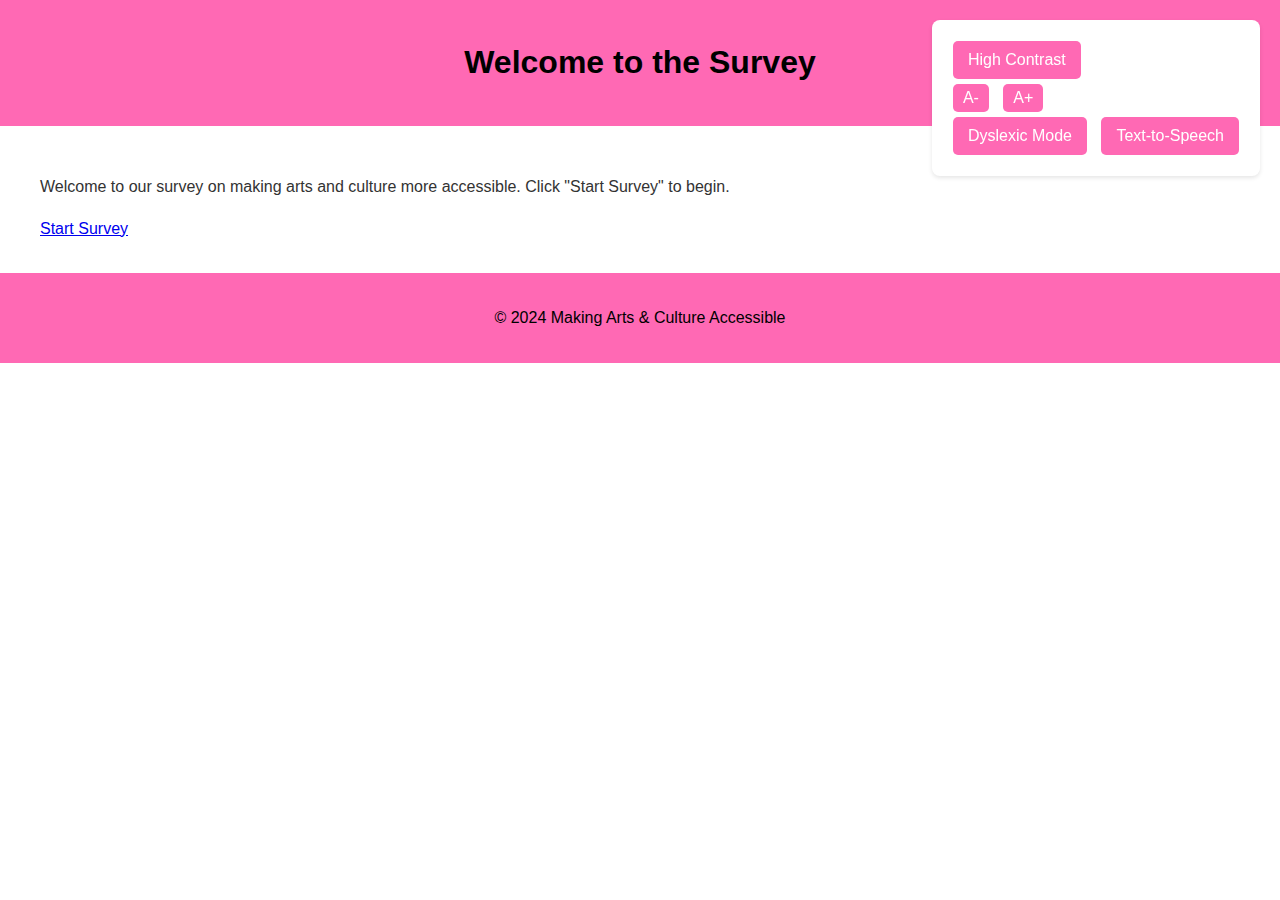
==== index.html @ 3f0bb9e5 "Update index.html" ====
<!DOCTYPE html>
<html lang="en">
<head>
    <meta charset="UTF-8">
    <meta name="viewport" content="width=device-width, initial-scale=1.0">
    <title>Welcome - Making Arts and Culture Accessible</title>
    <link rel="stylesheet" href="styles.css">
</head>
<body>
    <a href="#main-content" class="skip-link">Skip to main content</a>

    <!-- Accessibility Controls -->
    <div class="accessibility-controls" role="region" aria-label="Accessibility controls">
        <button onclick="toggleHighContrast()" aria-label="Toggle high contrast mode">
            High Contrast
        </button>
        <div class="font-size-controls">
            <button onclick="adjustFontSize('decrease')" aria-label="Decrease font size">A-</button>
            <button onclick="adjustFontSize('increase')" aria-label="Increase font size">A+</button>
        </div>
        <button onclick="toggleDyslexicMode()" aria-label="Toggle dyslexic-friendly mode">
            Dyslexic Mode
        </button>
        <button onclick="toggleTextToSpeech()" aria-label="Enable text-to-speech">
            Text-to-Speech
        </button>
    </div>

    <header role="banner">
        <h1>Welcome to the Survey</h1>
    </header>

    <main id="main-content" role="main">
        <p>Welcome to our survey on making arts and culture more accessible. Click "Start Survey" to begin.</p>
        <a href="survey.html" class="button-hover">Start Survey</a>
    </main>

    <footer role="contentinfo">
        <p>&copy; 2024 Making Arts & Culture Accessible</p>
    </footer>

    <script>
     <script>
    // High Contrast Mode
    function toggleHighContrast() {
        const body = document.body;
        if (body.hasAttribute('data-theme')) {
            body.removeAttribute('data-theme');
        } else {
            body.setAttribute('data-theme', 'high-contrast');
        }
    }

    // Dyslexic-Friendly Mode
    function toggleDyslexicMode() {
        const body = document.body;
        if (body.classList.contains('dyslexic-mode')) {
            body.classList.remove('dyslexic-mode');
        } else {
            body.classList.add('dyslexic-mode');
        }
    }

    // Font Size Adjustment
    function adjustFontSize(action) {
        const root = document.documentElement;
        const currentSize = parseFloat(getComputedStyle(root).getPropertyValue('--font-size'));
        if (action === 'increase') {
            root.style.setProperty('--font-size', `${currentSize + 2}px`);
        } else if (action === 'decrease') {
            root.style.setProperty('--font-size', `${currentSize - 2}px`);
        }
    }
</script>
</body>
</html>
---- styles.css ----
/* Base styles */
:root {
  --primary-color: #ff69b4; /* Pink color for header, footer, and buttons */
  --text-color: #333333; /* Dark gray for text */
  --background-color: #ffffff; /* White background */
  --focus-outline: 3px solid #4A90E2; /* Blue outline for focus */
  --font-size: 16px; /* Base font size */
}

/* High Contrast Mode Variables */
[data-theme="high-contrast"] {
  --primary-color: #ffffff; /* White for high contrast */
  --text-color: #ffffff; /* White text */
  --background-color: #000000; /* Black background */
}

/* Dyslexic Mode Variables */
.dyslexic-mode {
  letter-spacing: 0.1em;
  word-spacing: 0.3em;
  line-height: 2;
}

body {
  font-family: 'Open Sans', Arial, sans-serif;
  font-size: var(--font-size);
  line-height: 1.6;
  margin: 0;
  padding: 0;
  color: var(--text-color);
  background-color: var(--background-color);
}

/* Accessibility-focused styles */
*:focus {
  outline: var(--focus-outline);
  outline-offset: 2px;
}

/* Skip to main content link */
.skip-link {
  position: absolute;
  top: -40px;
  left: 0;
  background: var(--primary-color);
  color: white;
  padding: 8px;
  z-index: 100;
}

.skip-link:focus {
  top: 0;
}

header, footer {
  background-color: var(--primary-color);
  color: #000000; /* Black text for contrast */
  padding: 1rem;
  text-align: center;
}

main {
  max-width: 1200px;
  margin: 0 auto;
  padding: 2rem;
}

/* Accessibility Controls */
.accessibility-controls {
  position: fixed;
  top: 20px;
  right: 20px;
  background: white;
  padding: 1rem;
  border-radius: 8px;
  box-shadow: 0 2px 4px rgba(0, 0, 0, 0.1);
  z-index: 1000;
}

.accessibility-controls button {
  margin: 5px;
  padding: 10px 15px;
  background-color: var(--primary-color);
  color: white;
  border: none;
  border-radius: 5px;
  cursor: pointer;
  font-size: 1rem;
}

.accessibility-controls button:hover {
  background-color: #e0559c; /* Slightly darker pink for hover effect */
}

/* Font size controls */
.font-size-controls button {
  margin: 0 5px;
  padding: 5px 10px;
}

/* Form Elements */
.form-group {
  margin-bottom: 1.5rem;
}

label {
  display: block;
  margin-bottom: 0.5rem;
  font-weight: bold;
}

input, select, textarea {
  width: 100%;
  padding: 0.8rem;
  border: 2px solid #ccc;
  border-radius: 4px;
  font-size: 1rem;
}

/* Animation classes (with reduced motion preference support) */
@media (prefers-reduced-motion: no-preference) {
  .fade-in {
    animation: fadeIn 0.3s ease-in;
  }
  
  .button-hover {
    transition: transform 0.2s ease;
  }
  
  .button-hover:hover {
    transform: scale(1.05);
  }
}

/* Progress bar */
.progress-bar {
  width: 100%;
  height: 20px;
  background-color: #f0f0f0;
  border-radius: 10px;
  margin: 1rem 0;
  overflow: hidden;
}

.progress-bar-fill {
  height: 100%;
  background-color: var(--primary-color);
  transition: width 0.3s ease;
}

/* Responsive design */
@media (max-width: 768px) {
  main {
    padding: 1rem;
  }
  
  .accessibility-controls {
    position: static;
    margin-bottom: 1rem;
  }
}

/* Keyframes for fade-in animation */
@keyframes fadeIn {
  from {
    opacity: 0;
  }
  to {
    opacity: 1;
  }
}
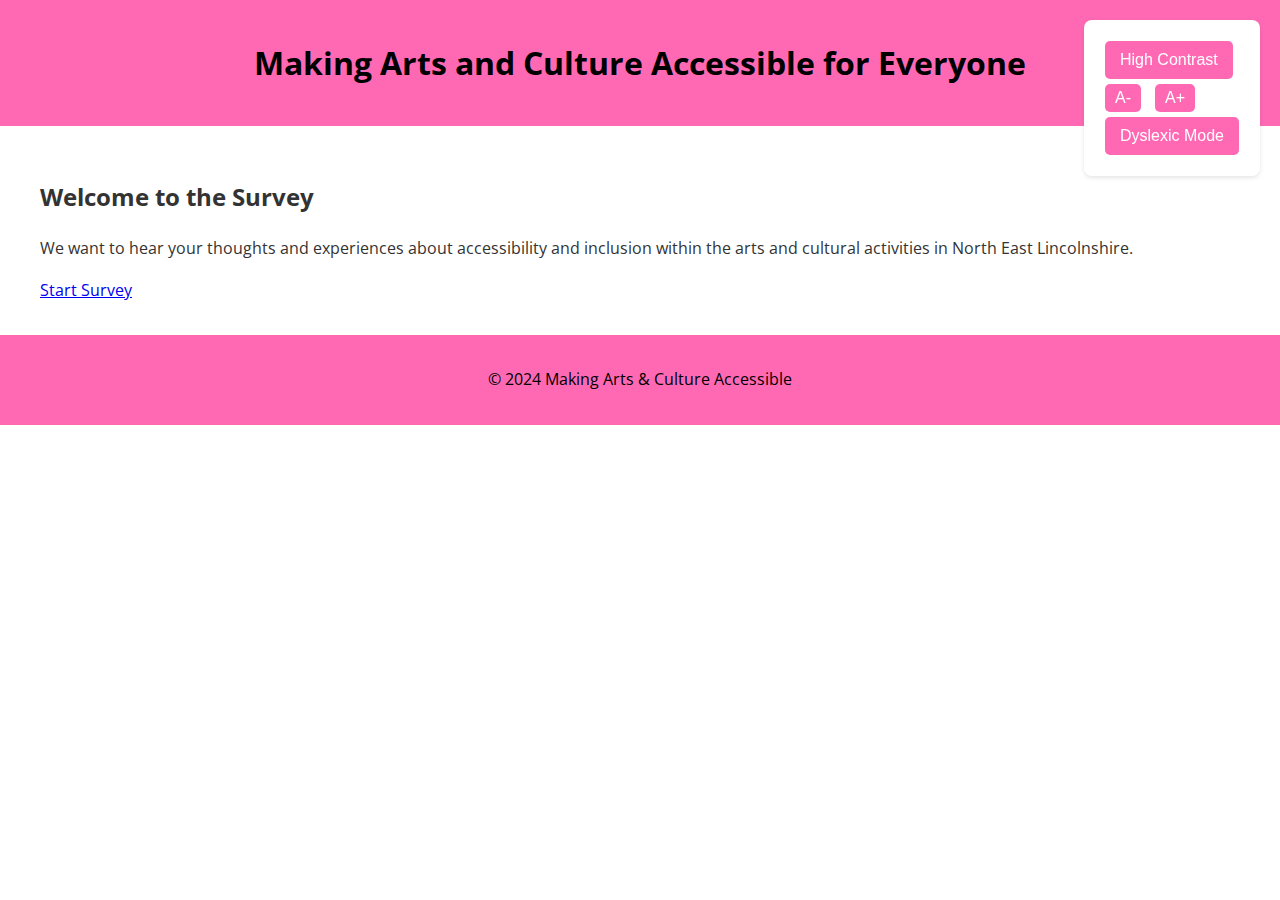
==== commit bd92e3d1: "Update index.html" ====
--- a/index.html
+++ b/index.html
@@ -3,10 +3,12 @@
 <head>
     <meta charset="UTF-8">
     <meta name="viewport" content="width=device-width, initial-scale=1.0">
-    <title>Welcome - Making Arts and Culture Accessible</title>
+    <title>Making Arts and Culture Accessible Survey</title>
     <link rel="stylesheet" href="styles.css">
+    <link href="https://fonts.googleapis.com/css2?family=Open+Sans:wght@400;600&display=swap" rel="stylesheet">
 </head>
 <body>
+    <!-- Skip to main content link -->
     <a href="#main-content" class="skip-link">Skip to main content</a>
 
     <!-- Accessibility Controls -->
@@ -21,56 +23,47 @@
         <button onclick="toggleDyslexicMode()" aria-label="Toggle dyslexic-friendly mode">
             Dyslexic Mode
         </button>
-        <button onclick="toggleTextToSpeech()" aria-label="Enable text-to-speech">
-            Text-to-Speech
-        </button>
     </div>
 
     <header role="banner">
-        <h1>Welcome to the Survey</h1>
+        <h1>Making Arts and Culture Accessible for Everyone</h1>
     </header>
 
     <main id="main-content" role="main">
-        <p>Welcome to our survey on making arts and culture more accessible. Click "Start Survey" to begin.</p>
-        <a href="survey.html" class="button-hover">Start Survey</a>
+        <div class="welcome-section fade-in">
+            <h2>Welcome to the Survey</h2>
+            <p>We want to hear your thoughts and experiences about accessibility and inclusion within the arts and cultural activities in North East Lincolnshire.</p>
+
+            <a href="survey.html" class="start-survey-button button-hover" role="button">
+                Start Survey
+            </a>
+        </div>
     </main>
 
     <footer role="contentinfo">
         <p>&copy; 2024 Making Arts & Culture Accessible</p>
     </footer>
 
+    <!-- Add JavaScript for accessibility features -->
     <script>
-     <script>
-    // High Contrast Mode
-    function toggleHighContrast() {
-        const body = document.body;
-        if (body.hasAttribute('data-theme')) {
-            body.removeAttribute('data-theme');
-        } else {
-            body.setAttribute('data-theme', 'high-contrast');
+        // High Contrast Toggle
+        function toggleHighContrast() {
+            document.body.dataset.theme = 
+                document.body.dataset.theme === 'high-contrast' ? '' : 'high-contrast';
         }
-    }
 
-    // Dyslexic-Friendly Mode
-    function toggleDyslexicMode() {
-        const body = document.body;
-        if (body.classList.contains('dyslexic-mode')) {
-            body.classList.remove('dyslexic-mode');
-        } else {
-            body.classList.add('dyslexic-mode');
+        // Font Size Adjustment
+        function adjustFontSize(action) {
+            const body = document.body;
+            const currentSize = parseFloat(getComputedStyle(body).fontSize);
+            const newSize = action === 'increase' ? currentSize * 1.1 : currentSize * 0.9;
+            body.style.fontSize = `${newSize}px`;
         }
-    }
 
-    // Font Size Adjustment
-    function adjustFontSize(action) {
-        const root = document.documentElement;
-        const currentSize = parseFloat(getComputedStyle(root).getPropertyValue('--font-size'));
-        if (action === 'increase') {
-            root.style.setProperty('--font-size', `${currentSize + 2}px`);
-        } else if (action === 'decrease') {
-            root.style.setProperty('--font-size', `${currentSize - 2}px`);
+        // Dyslexic Mode Toggle
+        function toggleDyslexicMode() {
+            document.body.classList.toggle('dyslexic-mode');
         }
-    }
-</script>
+    </script>
 </body>
 </html>
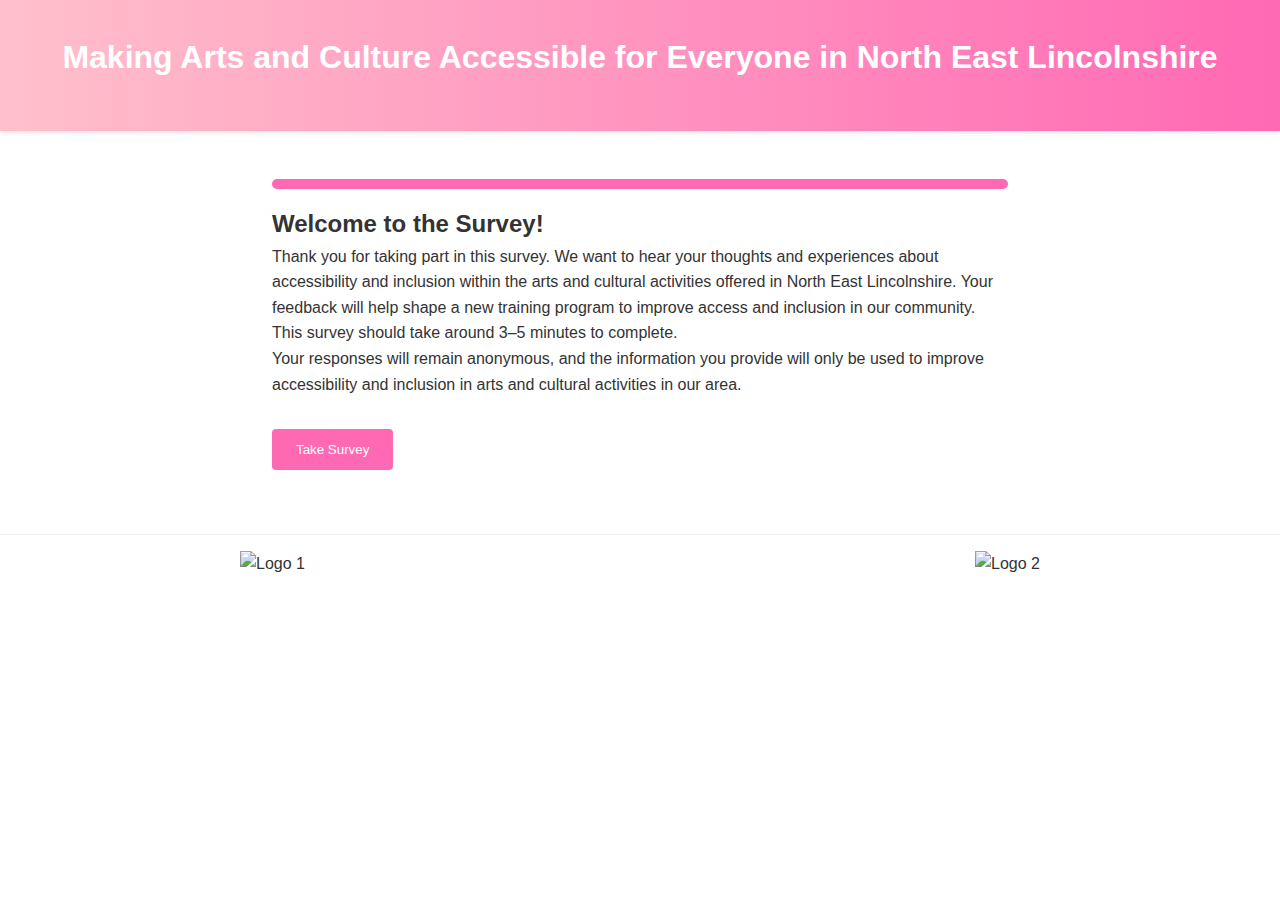
==== commit 28285479: "Update index.html" ====
--- a/index.html
+++ b/index.html
@@ -3,67 +3,311 @@
 <head>
     <meta charset="UTF-8">
     <meta name="viewport" content="width=device-width, initial-scale=1.0">
-    <title>Making Arts and Culture Accessible Survey</title>
+    <title>Making Arts and Culture Accessible for Everyone in North East Lincolnshire</title>
     <link rel="stylesheet" href="styles.css">
-    <link href="https://fonts.googleapis.com/css2?family=Open+Sans:wght@400;600&display=swap" rel="stylesheet">
 </head>
 <body>
-    <!-- Skip to main content link -->
-    <a href="#main-content" class="skip-link">Skip to main content</a>
-
-    <!-- Accessibility Controls -->
-    <div class="accessibility-controls" role="region" aria-label="Accessibility controls">
-        <button onclick="toggleHighContrast()" aria-label="Toggle high contrast mode">
-            High Contrast
-        </button>
-        <div class="font-size-controls">
-            <button onclick="adjustFontSize('decrease')" aria-label="Decrease font size">A-</button>
-            <button onclick="adjustFontSize('increase')" aria-label="Increase font size">A+</button>
+    <header>
+        <h1>Making Arts and Culture Accessible for Everyone in North East Lincolnshire</h1>
+    </header>
+
+    <div class="container">
+        <div class="progress-bar">
+            <div class="progress" id="progress"></div>
         </div>
-        <button onclick="toggleDyslexicMode()" aria-label="Toggle dyslexic-friendly mode">
-            Dyslexic Mode
-        </button>
+
+        <!-- Introduction Section -->
+        <section id="intro" class="survey-section active">
+            <h2>Welcome to the Survey!</h2>
+            <p>Thank you for taking part in this survey. We want to hear your thoughts and experiences about accessibility and inclusion within the arts and cultural activities offered in North East Lincolnshire. Your feedback will help shape a new training program to improve access and inclusion in our community.</p>
+            <p>This survey should take around 3–5 minutes to complete.</p>
+            <p>Your responses will remain anonymous, and the information you provide will only be used to improve accessibility and inclusion in arts and cultural activities in our area.</p>
+            <div class="button-group">
+                <button onclick="startSurvey()">Take Survey</button>
+            </div>
+        </section>
+
+        <!-- Section 1: About You -->
+        <section id="section1" class="survey-section">
+            <div class="question">
+                <h3>Q1. Which best describes your primary reason for taking this survey?</h3>
+                <div class="options">
+                    <label class="option">
+                        <input type="radio" name="primary_reason" value="personal" required>
+                        I want to share my personal experiences with access needs
+                    </label>
+                    <label class="option">
+                        <input type="radio" name="primary_reason" value="supporter">
+                        I support someone with access needs (e.g., family member, carer)
+                    </label>
+                    <label class="option">
+                        <input type="radio" name="primary_reason" value="professional">
+                        I am a creative or cultural professional (e.g., venue manager, artist, event organizer)
+                    </label>
+                    <label class="option">
+                        <input type="radio" name="primary_reason" value="organization">
+                        I represent an organization or community group
+                    </label>
+                    <label class="option">
+                        <input type="radio" name="primary_reason" value="collaborative">
+                        I am a collaborative artist or practitioner
+                    </label>
+                </div>
+            </div>
+            <div class="button-group">
+                <button onclick="previousSection()">Back</button>
+                <button onclick="nextSection()">Next</button>
+            </div>
+        </section>
+
+        <!-- Section 2A: For Individuals with Access Needs -->
+        <section id="section2a" class="survey-section">
+            <div class="question">
+                <h3>Q2. What access needs do you have that we should consider?</h3>
+                <textarea required></textarea>
+            </div>
+            <div class="question">
+                <h3>Q3. Can you describe any positive experiences you've had in arts or cultural settings?</h3>
+                <textarea required></textarea>
+            </div>
+            <div class="question">
+                <h3>Q4. What challenges have you encountered in accessing arts and cultural activities?</h3>
+                <div class="options">
+                    <label class="option">
+                        <input type="checkbox" name="challenges" value="physical">
+                        Physical barriers (e.g., lack of ramps, accessible toilets)
+                    </label>
+                    <label class="option">
+                        <input type="checkbox" name="challenges" value="communication">
+                        Communication barriers (e.g., lack of BSL or Makaton support)
+                    </label>
+                    <label class="option">
+                        <input type="checkbox" name="challenges" value="social">
+                        Social barriers (e.g., lack of understanding from staff or peers)
+                    </label>
+                    <label class="option">
+                        <input type="checkbox" name="challenges" value="financial">
+                        Financial barriers (e.g., cost of tickets or transport)
+                    </label>
+                    <label class="option">
+                        <input type="checkbox" name="challenges" value="other">
+                        Other (please specify):
+                        <input type="text" class="other-text">
+                    </label>
+                </div>
+            </div>
+            <div class="question">
+                <h3>Q5. What support or adjustments would make it easier for you to participate?</h3>
+                <textarea required></textarea>
+            </div>
+            <div class="button-group">
+                <button onclick="previousSection()">Back</button>
+                <button onclick="nextSection()">Next</button>
+            </div>
+        </section>
+
+        <!-- Continue with sections 2B through 2E following the same pattern -->
+        <!-- I'll provide these sections in the next message to stay within length limits -->
+<!-- Section 2B: For Caregivers and Family Members -->
+        <section id="section2b" class="survey-section">
+            <div class="question">
+                <h3>Q2. What challenges do you face when supporting someone with access needs?</h3>
+                <textarea required></textarea>
+            </div>
+            <div class="question">
+                <h3>Q3. How can arts and cultural organizations better support individuals with access needs?</h3>
+                <textarea required></textarea>
+            </div>
+            <div class="question">
+                <h3>Q4. Have you noticed any positive changes in accessibility recently?</h3>
+                <div class="options">
+                    <label class="option">
+                        <input type="radio" name="positive_changes" value="yes" required>Yes
+                    </label>
+                    <label class="option">
+                        <input type="radio" name="positive_changes" value="no">No
+                    </label>
+                </div>
+            </div>
+            <div class="question">
+                <h3>Q5. What emotional or practical challenges do you face when supporting someone?</h3>
+                <textarea required></textarea>
+            </div>
+            <div class="button-group">
+                <button onclick="previousSection()">Back</button>
+                <button onclick="nextSection()">Next</button>
+            </div>
+        </section>
+
+        <!-- Section 2C: For Creative and Cultural Professionals -->
+        <section id="section2c" class="survey-section">
+            <div class="question">
+                <h3>Q2. What steps have you taken to make your work more accessible?</h3>
+                <textarea required></textarea>
+            </div>
+            <div class="question">
+                <h3>Q3. How confident do you feel in improving accessibility?</h3>
+                <div class="options">
+                    <label class="option">
+                        <input type="radio" name="confidence" value="1" required>1 (Not confident)
+                    </label>
+                    <label class="option">
+                        <input type="radio" name="confidence" value="2">2
+                    </label>
+                    <label class="option">
+                        <input type="radio" name="confidence" value="3">3
+                    </label>
+                    <label class="option">
+                        <input type="radio" name="confidence" value="4">4
+                    </label>
+                    <label class="option">
+                        <input type="radio" name="confidence" value="5">5 (Very confident)
+                    </label>
+                </div>
+            </div>
+            <div class="question">
+                <h3>Q4. What skills are essential for improving accessibility?</h3>
+                <div class="options">
+                    <label class="option">
+                        <input type="checkbox" name="skills" value="understanding">
+                        Understanding different disabilities
+                    </label>
+                    <label class="option">
+                        <input type="checkbox" name="skills" value="communication">
+                        Communication skills (e.g., BSL, Makaton)
+                    </label>
+                    <label class="option">
+                        <input type="checkbox" name="skills" value="programming">
+                        Creating inclusive programming
+                    </label>
+                    <label class="option">
+                        <input type="checkbox" name="skills" value="engagement">
+                        Engaging with the disability community
+                    </label>
+                    <label class="option">
+                        <input type="checkbox" name="skills" value="other">
+                        Other (please specify):
+                        <input type="text" class="other-text">
+                    </label>
+                </div>
+            </div>
+            <div class="question">
+                <h3>Q5. What training have you received regarding accessibility?</h3>
+                <textarea required></textarea>
+            </div>
+            <div class="button-group">
+                <button onclick="previousSection()">Back</button>
+                <button onclick="nextSection()">Next</button>
+            </div>
+        </section>
+
+        <!-- Section 2D: For Organizations -->
+        <section id="section2d" class="survey-section">
+            <div class="question">
+                <h3>Q2. What initiatives do you currently have for accessibility?</h3>
+                <textarea required></textarea>
+            </div>
+            <div class="question">
+                <h3>Q3. How do you assess the effectiveness of your initiatives?</h3>
+                <textarea required></textarea>
+            </div>
+            <div class="question">
+                <h3>Q4. What challenges does your organization face?</h3>
+                <div class="options">
+                    <label class="option">
+                        <input type="checkbox" name="org_challenges" value="funding">
+                        Lack of funding
+                    </label>
+                    <label class="option">
+                        <input type="checkbox" name="org_challenges" value="training">
+                        Limited staff training
+                    </label>
+                    <label class="option">
+                        <input type="checkbox" name="org_challenges" value="engagement">
+                        Insufficient community engagement
+                    </label>
+                    <label class="option">
+                        <input type="checkbox" name="org_challenges" value="other">
+                        Other (please specify):
+                        <input type="text" class="other-text">
+                    </label>
+                </div>
+            </div>
+            <div class="question">
+                <h3>Q5. Do you work with individuals or groups with access needs?</h3>
+                <textarea required></textarea>
+            </div>
+            <div class="button-group">
+                <button onclick="previousSection()">Back</button>
+                <button onclick="nextSection()">Next</button>
+            </div>
+        </section>
+
+        <!-- Section 2E: For Collaborative Artists -->
+        <section id="section2e" class="survey-section">
+            <div class="question">
+                <h3>Q2. How do you incorporate accessibility into your practice?</h3>
+                <textarea required></textarea>
+            </div>
+            <div class="question">
+                <h3>Q3. Can you share a successful project that engaged individuals with access needs?</h3>
+                <textarea required></textarea>
+            </div>
+            <div class="question">
+                <h3>Q4. What support do you need?</h3>
+                <div class="options">
+                    <label class="option">
+                        <input type="checkbox" name="support_needed" value="training">
+                        Training on accessibility
+                    </label>
+                    <label class="option">
+                        <input type="checkbox" name="support_needed" value="resources">
+                        Resources for inclusive programming
+                    </label>
+                    <label class="option">
+                        <input type="checkbox" name="support_needed" value="networking">
+                        Networking opportunities
+                    </label>
+                    <label class="option">
+                        <input type="checkbox" name="support_needed" value="other">
+                        Other (please specify):
+                        <input type="text" class="other-text">
+                    </label>
+                </div>
+            </div>
+            <div class="question">
+                <h3>Q5. Have you developed any creative approaches to inclusion?</h3>
+                <textarea required></textarea>
+            </div>
+            <div class="button-group">
+                <button onclick="previousSection()">Back</button>
+                <button onclick="nextSection()">Next</button>
+            </div>
+        </section>
+
+        <!-- General Questions Section -->
+        <section id="section3" class="survey-section">
+            <!-- Continue with Q6-Q8 -->
+        </section>
+
+        <!-- Demographics Section -->
+        <section id="section4" class="survey-section">
+            <!-- Continue with Q9-Q13 -->
+        </section>
+
+        <!-- Final Thoughts Section -->
+        <section id="section5" class="survey-section">
+            <!-- Continue with Q14 and contact preferences -->
+        </section>
     </div>
 
-    <header role="banner">
-        <h1>Making Arts and Culture Accessible for Everyone</h1>
-    </header>
-
-    <main id="main-content" role="main">
-        <div class="welcome-section fade-in">
-            <h2>Welcome to the Survey</h2>
-            <p>We want to hear your thoughts and experiences about accessibility and inclusion within the arts and cultural activities in North East Lincolnshire.</p>
-
-            <a href="survey.html" class="start-survey-button button-hover" role="button">
-                Start Survey
-            </a>
+    <footer>
+        <div class="footer-content">
+            <img src="assets/logo1.png" alt="Logo 1" class="footer-logo">
+            <img src="assets/logo2.png" alt="Logo 2" class="footer-logo">
         </div>
-    </main>
-
-    <footer role="contentinfo">
-        <p>&copy; 2024 Making Arts & Culture Accessible</p>
     </footer>
 
-    <!-- Add JavaScript for accessibility features -->
-    <script>
-        // High Contrast Toggle
-        function toggleHighContrast() {
-            document.body.dataset.theme = 
-                document.body.dataset.theme === 'high-contrast' ? '' : 'high-contrast';
-        }
-
-        // Font Size Adjustment
-        function adjustFontSize(action) {
-            const body = document.body;
-            const currentSize = parseFloat(getComputedStyle(body).fontSize);
-            const newSize = action === 'increase' ? currentSize * 1.1 : currentSize * 0.9;
-            body.style.fontSize = `${newSize}px`;
-        }
-
-        // Dyslexic Mode Toggle
-        function toggleDyslexicMode() {
-            document.body.classList.toggle('dyslexic-mode');
-        }
-    </script>
+    <script src="script.js"></script>
 </body>
 </html>
--- a/styles.css
+++ b/styles.css
@@ -1,171 +1,171 @@
-/* Base styles */
+/* styles.css */
 :root {
-  --primary-color: #ff69b4; /* Pink color for header, footer, and buttons */
-  --text-color: #333333; /* Dark gray for text */
-  --background-color: #ffffff; /* White background */
-  --focus-outline: 3px solid #4A90E2; /* Blue outline for focus */
-  --font-size: 16px; /* Base font size */
+    --primary-pink: #FF69B4;
+    --dark-pink: #FF1493;
+    --light-pink: #FFC0CB;
+    --text-color: #333333;
+    --background-color: #FFFFFF;
 }
 
-/* High Contrast Mode Variables */
-[data-theme="high-contrast"] {
-  --primary-color: #ffffff; /* White for high contrast */
-  --text-color: #ffffff; /* White text */
-  --background-color: #000000; /* Black background */
-}
-
-/* Dyslexic Mode Variables */
-.dyslexic-mode {
-  letter-spacing: 0.1em;
-  word-spacing: 0.3em;
-  line-height: 2;
+* {
+    margin: 0;
+    padding: 0;
+    box-sizing: border-box;
+    font-family: 'Arial', sans-serif;
 }
 
 body {
-  font-family: 'Open Sans', Arial, sans-serif;
-  font-size: var(--font-size);
-  line-height: 1.6;
-  margin: 0;
-  padding: 0;
-  color: var(--text-color);
-  background-color: var(--background-color);
+    background-color: var(--background-color);
+    color: var(--text-color);
+    line-height: 1.6;
 }
 
-/* Accessibility-focused styles */
-*:focus {
-  outline: var(--focus-outline);
-  outline-offset: 2px;
+header {
+    background: linear-gradient(to right, var(--light-pink), var(--primary-pink));
+    padding: 2rem;
+    text-align: center;
+    color: white;
+    box-shadow: 0 2px 5px rgba(0,0,0,0.1);
 }
 
-/* Skip to main content link */
-.skip-link {
-  position: absolute;
-  top: -40px;
-  left: 0;
-  background: var(--primary-color);
-  color: white;
-  padding: 8px;
-  z-index: 100;
+h1 {
+    font-size: 2rem;
+    margin-bottom: 1rem;
+    color: white;
 }
 
-.skip-link:focus {
-  top: 0;
+.container {
+    max-width: 800px;
+    margin: 0 auto;
+    padding: 2rem;
 }
 
-header, footer {
-  background-color: var(--primary-color);
-  color: #000000; /* Black text for contrast */
-  padding: 1rem;
-  text-align: center;
+.survey-section {
+    display: none;
+    animation: fadeIn 0.5s ease-in;
 }
 
-main {
-  max-width: 1200px;
-  margin: 0 auto;
-  padding: 2rem;
+.survey-section.active {
+    display: block;
 }
 
-/* Accessibility Controls */
-.accessibility-controls {
-  position: fixed;
-  top: 20px;
-  right: 20px;
-  background: white;
-  padding: 1rem;
-  border-radius: 8px;
-  box-shadow: 0 2px 4px rgba(0, 0, 0, 0.1);
-  z-index: 1000;
+.question {
+    margin-bottom: 2rem;
+    padding: 1rem;
+    background: #f9f9f9;
+    border-radius: 8px;
 }
 
-.accessibility-controls button {
-  margin: 5px;
-  padding: 10px 15px;
-  background-color: var(--primary-color);
-  color: white;
-  border: none;
-  border-radius: 5px;
-  cursor: pointer;
-  font-size: 1rem;
+.options {
+    margin-top: 1rem;
 }
 
-.accessibility-controls button:hover {
-  background-color: #e0559c; /* Slightly darker pink for hover effect */
+.option {
+    display: block;
+    margin: 0.5rem 0;
 }
 
-/* Font size controls */
-.font-size-controls button {
-  margin: 0 5px;
-  padding: 5px 10px;
+input[type="radio"],
+input[type="checkbox"] {
+    margin-right: 0.5rem;
 }
 
-/* Form Elements */
-.form-group {
-  margin-bottom: 1.5rem;
+textarea {
+    width: 100%;
+    padding: 0.5rem;
+    margin-top: 0.5rem;
+    border: 1px solid #ddd;
+    border-radius: 4px;
+    min-height: 100px;
 }
 
-label {
-  display: block;
-  margin-bottom: 0.5rem;
-  font-weight: bold;
+.button-group {
+    display: flex;
+    justify-content: space-between;
+    margin-top: 2rem;
 }
 
-input, select, textarea {
-  width: 100%;
-  padding: 0.8rem;
-  border: 2px solid #ccc;
-  border-radius: 4px;
-  font-size: 1rem;
+button {
+    padding: 0.8rem 1.5rem;
+    border: none;
+    border-radius: 4px;
+    background-color: var(--primary-pink);
+    color: white;
+    cursor: pointer;
+    transition: background-color 0.3s ease;
 }
 
-/* Animation classes (with reduced motion preference support) */
-@media (prefers-reduced-motion: no-preference) {
-  .fade-in {
-    animation: fadeIn 0.3s ease-in;
-  }
-  
-  .button-hover {
-    transition: transform 0.2s ease;
-  }
-  
-  .button-hover:hover {
-    transform: scale(1.05);
-  }
+button:hover {
+    background-color: var(--dark-pink);
 }
 
-/* Progress bar */
-.progress-bar {
-  width: 100%;
-  height: 20px;
-  background-color: #f0f0f0;
-  border-radius: 10px;
-  margin: 1rem 0;
-  overflow: hidden;
+button:disabled {
+    background-color: #ccc;
+    cursor: not-allowed;
 }
 
-.progress-bar-fill {
-  height: 100%;
-  background-color: var(--primary-color);
-  transition: width 0.3s ease;
+.progress-bar {
+    width: 100%;
+    height: 10px;
+    background-color: #f0f0f0;
+    border-radius: 5px;
+    margin: 1rem 0;
+    overflow: hidden;
 }
 
-/* Responsive design */
-@media (max-width: 768px) {
-  main {
-    padding: 1rem;
-  }
-  
-  .accessibility-controls {
-    position: static;
-    margin-bottom: 1rem;
-  }
+.progress {
+    height: 100%;
+    background-color: var(--primary-pink);
+    transition: width 0.3s ease;
 }
 
-/* Keyframes for fade-in animation */
+footer {
+    background-color: white;
+    padding: 1rem;
+    margin-top: 2rem;
+    border-top: 1px solid #eee;
+}
+
+.footer-content {
+    display: flex;
+    justify-content: space-between;
+    align-items: center;
+    max-width: 800px;
+    margin: 0 auto;
+}
+
+.footer-logo {
+    height: 50px;
+    width: auto;
+}
+
 @keyframes fadeIn {
-  from {
-    opacity: 0;
-  }
-  to {
-    opacity: 1;
-  }
+    from { opacity: 0; }
+    to { opacity: 1; }
 }
+
+@media (max-width: 768px) {
+    .container {
+        padding: 1rem;
+    }
+    
+    h1 {
+        font-size: 1.5rem;
+    }
+    
+    button {
+        padding: 0.6rem 1.2rem;
+    }
+}
+
+.error-message {
+    color: red;
+    margin-top: 0.5rem;
+    font-size: 0.9rem;
+}
+
+.success-message {
+    color: green;
+    margin-top: 0.5rem;
+    font-size: 0.9rem;
+}
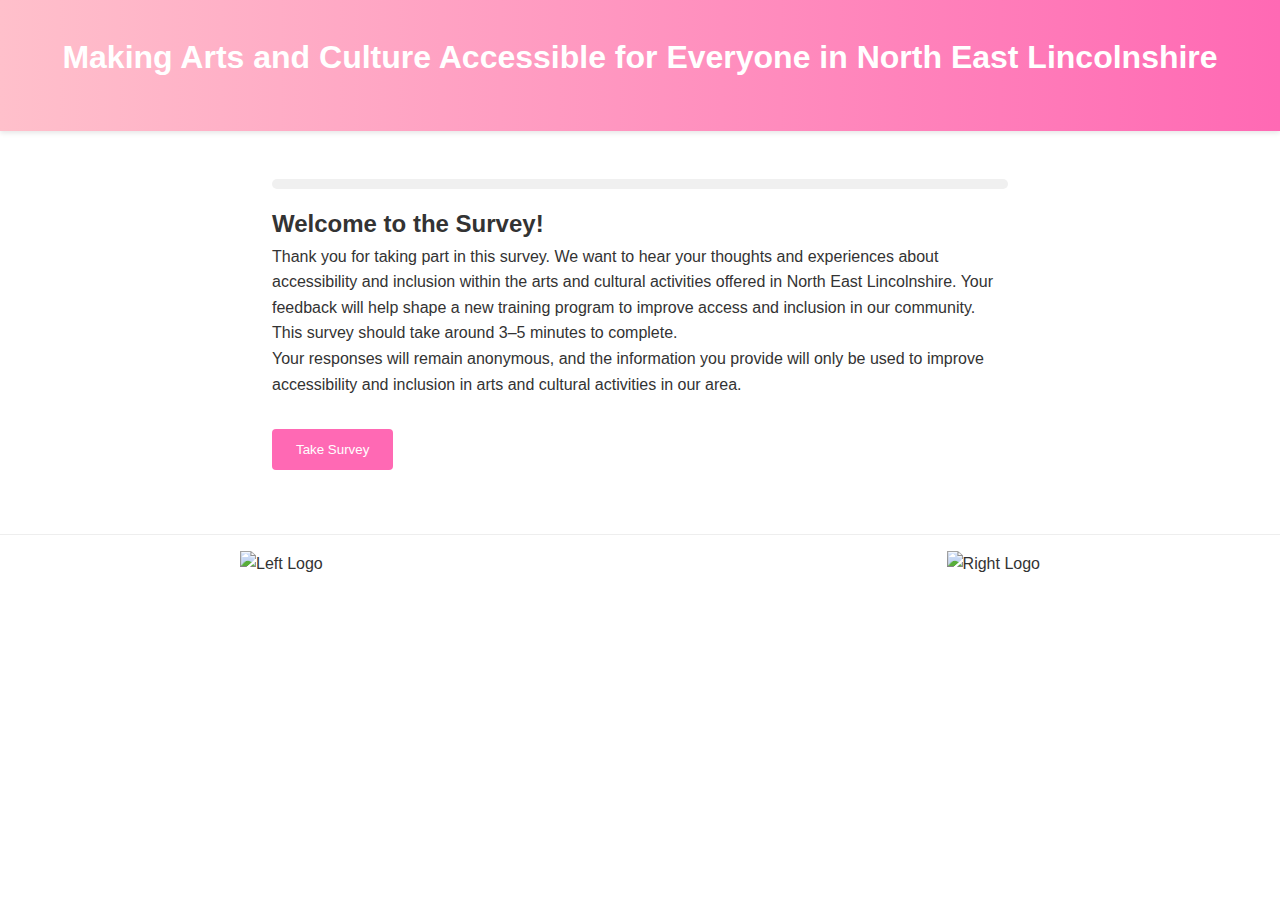
==== commit 08f46b7d: "Update index.html" ====
--- a/index.html
+++ b/index.html
@@ -7,13 +7,13 @@
     <link rel="stylesheet" href="styles.css">
 </head>
 <body>
-    <header>
+    <header class="header">
         <h1>Making Arts and Culture Accessible for Everyone in North East Lincolnshire</h1>
     </header>
 
     <div class="container">
         <div class="progress-bar">
-            <div class="progress" id="progress"></div>
+            <div class="progress-bar-fill" id="progressBar"></div>
         </div>
 
         <!-- Introduction Section -->
@@ -31,280 +31,217 @@
         <section id="section1" class="survey-section">
             <div class="question">
                 <h3>Q1. Which best describes your primary reason for taking this survey?</h3>
-                <div class="options">
-                    <label class="option">
-                        <input type="radio" name="primary_reason" value="personal" required>
-                        I want to share my personal experiences with access needs
-                    </label>
-                    <label class="option">
-                        <input type="radio" name="primary_reason" value="supporter">
-                        I support someone with access needs (e.g., family member, carer)
-                    </label>
-                    <label class="option">
-                        <input type="radio" name="primary_reason" value="professional">
-                        I am a creative or cultural professional (e.g., venue manager, artist, event organizer)
-                    </label>
-                    <label class="option">
-                        <input type="radio" name="primary_reason" value="organization">
-                        I represent an organization or community group
-                    </label>
-                    <label class="option">
-                        <input type="radio" name="primary_reason" value="collaborative">
-                        I am a collaborative artist or practitioner
-                    </label>
+                <select id="primaryReason" required onchange="handlePrimaryReasonChange()">
+                    <option value="">Please select an option</option>
+                    <option value="personal">I want to share my personal experiences with access needs</option>
+                    <option value="supporter">I support someone with access needs (e.g., family member, carer)</option>
+                    <option value="professional">I am a creative or cultural professional</option>
+                    <option value="organization">I represent an organisation or community group</option>
+                </select>
+            </div>
+            <div class="button-group">
+                <button onclick="previousSection()">Back</button>
+                <button onclick="nextSection()">Next</button>
+            </div>
+        </section>
+
+        <!-- Section 2A: For Individuals with Access Needs -->
+        <section id="section2A" class="survey-section">
+            <div class="question">
+                <h3>Q2. What access needs do you have that we should consider?</h3>
+                <textarea required rows="4"></textarea>
+            </div>
+            <div class="question">
+                <h3>Q3. Can you describe any positive experiences you've had in arts or cultural settings?</h3>
+                <textarea required rows="4"></textarea>
+            </div>
+            <div class="question">
+                <h3>Q4. What challenges have you encountered in accessing arts and cultural activities?</h3>
+                <div class="checkbox-group">
+                    <label><input type="checkbox" name="challenges" value="physical"> Physical barriers</label>
+                    <label><input type="checkbox" name="challenges" value="communication"> Communication barriers</label>
+                    <label><input type="checkbox" name="challenges" value="social"> Social barriers</label>
+                    <label><input type="checkbox" name="challenges" value="financial"> Financial barriers</label>
+                    <label><input type="checkbox" name="challenges" value="other"> Other</label>
+                    <textarea id="otherChallenges" placeholder="Please specify other challenges" style="display: none;"></textarea>
                 </div>
             </div>
-            <div class="button-group">
-                <button onclick="previousSection()">Back</button>
-                <button onclick="nextSection()">Next</button>
-            </div>
-        </section>
-
-        <!-- Section 2A: For Individuals with Access Needs -->
-        <section id="section2a" class="survey-section">
-            <div class="question">
-                <h3>Q2. What access needs do you have that we should consider?</h3>
-                <textarea required></textarea>
-            </div>
-            <div class="question">
-                <h3>Q3. Can you describe any positive experiences you've had in arts or cultural settings?</h3>
-                <textarea required></textarea>
-            </div>
-            <div class="question">
-                <h3>Q4. What challenges have you encountered in accessing arts and cultural activities?</h3>
-                <div class="options">
-                    <label class="option">
-                        <input type="checkbox" name="challenges" value="physical">
-                        Physical barriers (e.g., lack of ramps, accessible toilets)
-                    </label>
-                    <label class="option">
-                        <input type="checkbox" name="challenges" value="communication">
-                        Communication barriers (e.g., lack of BSL or Makaton support)
-                    </label>
-                    <label class="option">
-                        <input type="checkbox" name="challenges" value="social">
-                        Social barriers (e.g., lack of understanding from staff or peers)
-                    </label>
-                    <label class="option">
-                        <input type="checkbox" name="challenges" value="financial">
-                        Financial barriers (e.g., cost of tickets or transport)
-                    </label>
-                    <label class="option">
-                        <input type="checkbox" name="challenges" value="other">
-                        Other (please specify):
-                        <input type="text" class="other-text">
-                    </label>
+            <div class="question">
+                <h3>Q5. What support or adjustments would make it easier for you to participate?</h3>
+                <textarea required rows="4"></textarea>
+            </div>
+            <div class="button-group">
+                <button onclick="previousSection()">Back</button>
+                <button onclick="nextSection()">Next</button>
+            </div>
+        </section>
+
+        <!-- Section 2B: For Caregivers and Family Members -->
+        <section id="section2B" class="survey-section">
+            <!-- Similar structure for Section 2B questions -->
+            <!-- Q2-Q5 for caregivers -->
+        </section>
+
+        <!-- Section 2C: For Creative and Cultural Professionals -->
+        <section id="section2C" class="survey-section">
+            <!-- Similar structure for Section 2C questions -->
+            <!-- Q2-Q5 for professionals -->
+        </section>
+
+        <!-- Section 2D: For Organizations and Community Groups -->
+        <section id="section2D" class="survey-section">
+            <!-- Similar structure for Section 2D questions -->
+            <!-- Q2-Q5 for organizations -->
+        </section>
+        <!-- Section 3: General Questions for All Respondents -->
+        <section id="section3" class="survey-section">
+            <div class="question">
+                <h3>Q6. How well do arts and cultural activities in North East Lincolnshire meet access needs?</h3>
+                <select required>
+                    <option value="">Please select</option>
+                    <option value="1">1 - Very poorly</option>
+                    <option value="2">2 - Poorly</option>
+                    <option value="3">3 - Average</option>
+                    <option value="4">4 - Well</option>
+                    <option value="5">5 - Very well</option>
+                </select>
+            </div>
+
+            <div class="question">
+                <h3>Q7. What specific improvements would you like to see?</h3>
+                <div class="checkbox-group">
+                    <label><input type="checkbox" name="improvements" value="training"> More staff training on accessibility and inclusion</label>
+                    <label><input type="checkbox" name="improvements" value="physical"> Improved physical access</label>
+                    <label><input type="checkbox" name="improvements" value="communication"> Better communication support</label>
+                    <label><input type="checkbox" name="improvements" value="programming"> More inclusive programming</label>
+                    <label><input type="checkbox" name="improvements" value="awareness"> Greater community awareness</label>
+                    <label><input type="checkbox" name="improvements" value="other"> Other</label>
+                    <textarea id="otherImprovements" placeholder="Please specify other improvements" style="display: none;"></textarea>
                 </div>
             </div>
-            <div class="question">
-                <h3>Q5. What support or adjustments would make it easier for you to participate?</h3>
-                <textarea required></textarea>
-            </div>
-            <div class="button-group">
-                <button onclick="previousSection()">Back</button>
-                <button onclick="nextSection()">Next</button>
-            </div>
-        </section>
-
-        <!-- Continue with sections 2B through 2E following the same pattern -->
-        <!-- I'll provide these sections in the next message to stay within length limits -->
-<!-- Section 2B: For Caregivers and Family Members -->
-        <section id="section2b" class="survey-section">
-            <div class="question">
-                <h3>Q2. What challenges do you face when supporting someone with access needs?</h3>
-                <textarea required></textarea>
-            </div>
-            <div class="question">
-                <h3>Q3. How can arts and cultural organizations better support individuals with access needs?</h3>
-                <textarea required></textarea>
-            </div>
-            <div class="question">
-                <h3>Q4. Have you noticed any positive changes in accessibility recently?</h3>
-                <div class="options">
-                    <label class="option">
-                        <input type="radio" name="positive_changes" value="yes" required>Yes
-                    </label>
-                    <label class="option">
-                        <input type="radio" name="positive_changes" value="no">No
-                    </label>
-                </div>
-            </div>
-            <div class="question">
-                <h3>Q5. What emotional or practical challenges do you face when supporting someone?</h3>
-                <textarea required></textarea>
-            </div>
-            <div class="button-group">
-                <button onclick="previousSection()">Back</button>
-                <button onclick="nextSection()">Next</button>
-            </div>
-        </section>
-
-        <!-- Section 2C: For Creative and Cultural Professionals -->
-        <section id="section2c" class="survey-section">
-            <div class="question">
-                <h3>Q2. What steps have you taken to make your work more accessible?</h3>
-                <textarea required></textarea>
-            </div>
-            <div class="question">
-                <h3>Q3. How confident do you feel in improving accessibility?</h3>
-                <div class="options">
-                    <label class="option">
-                        <input type="radio" name="confidence" value="1" required>1 (Not confident)
-                    </label>
-                    <label class="option">
-                        <input type="radio" name="confidence" value="2">2
-                    </label>
-                    <label class="option">
-                        <input type="radio" name="confidence" value="3">3
-                    </label>
-                    <label class="option">
-                        <input type="radio" name="confidence" value="4">4
-                    </label>
-                    <label class="option">
-                        <input type="radio" name="confidence" value="5">5 (Very confident)
-                    </label>
-                </div>
-            </div>
-            <div class="question">
-                <h3>Q4. What skills are essential for improving accessibility?</h3>
-                <div class="options">
-                    <label class="option">
-                        <input type="checkbox" name="skills" value="understanding">
-                        Understanding different disabilities
-                    </label>
-                    <label class="option">
-                        <input type="checkbox" name="skills" value="communication">
-                        Communication skills (e.g., BSL, Makaton)
-                    </label>
-                    <label class="option">
-                        <input type="checkbox" name="skills" value="programming">
-                        Creating inclusive programming
-                    </label>
-                    <label class="option">
-                        <input type="checkbox" name="skills" value="engagement">
-                        Engaging with the disability community
-                    </label>
-                    <label class="option">
-                        <input type="checkbox" name="skills" value="other">
-                        Other (please specify):
-                        <input type="text" class="other-text">
-                    </label>
-                </div>
-            </div>
-            <div class="question">
-                <h3>Q5. What training have you received regarding accessibility?</h3>
-                <textarea required></textarea>
-            </div>
-            <div class="button-group">
-                <button onclick="previousSection()">Back</button>
-                <button onclick="nextSection()">Next</button>
-            </div>
-        </section>
-
-        <!-- Section 2D: For Organizations -->
-        <section id="section2d" class="survey-section">
-            <div class="question">
-                <h3>Q2. What initiatives do you currently have for accessibility?</h3>
-                <textarea required></textarea>
-            </div>
-            <div class="question">
-                <h3>Q3. How do you assess the effectiveness of your initiatives?</h3>
-                <textarea required></textarea>
-            </div>
-            <div class="question">
-                <h3>Q4. What challenges does your organization face?</h3>
-                <div class="options">
-                    <label class="option">
-                        <input type="checkbox" name="org_challenges" value="funding">
-                        Lack of funding
-                    </label>
-                    <label class="option">
-                        <input type="checkbox" name="org_challenges" value="training">
-                        Limited staff training
-                    </label>
-                    <label class="option">
-                        <input type="checkbox" name="org_challenges" value="engagement">
-                        Insufficient community engagement
-                    </label>
-                    <label class="option">
-                        <input type="checkbox" name="org_challenges" value="other">
-                        Other (please specify):
-                        <input type="text" class="other-text">
-                    </label>
-                </div>
-            </div>
-            <div class="question">
-                <h3>Q5. Do you work with individuals or groups with access needs?</h3>
-                <textarea required></textarea>
-            </div>
-            <div class="button-group">
-                <button onclick="previousSection()">Back</button>
-                <button onclick="nextSection()">Next</button>
-            </div>
-        </section>
-
-        <!-- Section 2E: For Collaborative Artists -->
-        <section id="section2e" class="survey-section">
-            <div class="question">
-                <h3>Q2. How do you incorporate accessibility into your practice?</h3>
-                <textarea required></textarea>
-            </div>
-            <div class="question">
-                <h3>Q3. Can you share a successful project that engaged individuals with access needs?</h3>
-                <textarea required></textarea>
-            </div>
-            <div class="question">
-                <h3>Q4. What support do you need?</h3>
-                <div class="options">
-                    <label class="option">
-                        <input type="checkbox" name="support_needed" value="training">
-                        Training on accessibility
-                    </label>
-                    <label class="option">
-                        <input type="checkbox" name="support_needed" value="resources">
-                        Resources for inclusive programming
-                    </label>
-                    <label class="option">
-                        <input type="checkbox" name="support_needed" value="networking">
-                        Networking opportunities
-                    </label>
-                    <label class="option">
-                        <input type="checkbox" name="support_needed" value="other">
-                        Other (please specify):
-                        <input type="text" class="other-text">
-                    </label>
-                </div>
-            </div>
-            <div class="question">
-                <h3>Q5. Have you developed any creative approaches to inclusion?</h3>
-                <textarea required></textarea>
-            </div>
-            <div class="button-group">
-                <button onclick="previousSection()">Back</button>
-                <button onclick="nextSection()">Next</button>
-            </div>
-        </section>
-
-        <!-- General Questions Section -->
-        <section id="section3" class="survey-section">
-            <!-- Continue with Q6-Q8 -->
-        </section>
-
-        <!-- Demographics Section -->
+
+            <div class="question">
+                <h3>Q8. What would make arts and cultural activities more accessible and inclusive?</h3>
+                <textarea required rows="4"></textarea>
+            </div>
+            <div class="button-group">
+                <button onclick="previousSection()">Back</button>
+                <button onclick="nextSection()">Next</button>
+            </div>
+        </section>
+
+        <!-- Section 4: Demographics -->
         <section id="section4" class="survey-section">
-            <!-- Continue with Q9-Q13 -->
-        </section>
-
-        <!-- Final Thoughts Section -->
+            <div class="question">
+                <h3>Q9. What is your age range?</h3>
+                <select required>
+                    <option value="">Please select</option>
+                    <option value="under18">Under 18</option>
+                    <option value="18-24">18-24</option>
+                    <option value="25-34">25-34</option>
+                    <option value="35-44">35-44</option>
+                    <option value="45-54">45-54</option>
+                    <option value="55-64">55-64</option>
+                    <option value="65+">65+</option>
+                    <option value="prefer-not">Prefer not to say</option>
+                </select>
+            </div>
+
+            <div class="question">
+                <h3>Q10. What is your gender?</h3>
+                <select id="gender" required onchange="handleGenderChange()">
+                    <option value="">Please select</option>
+                    <option value="male">Male</option>
+                    <option value="female">Female</option>
+                    <option value="non-binary">Non-binary</option>
+                    <option value="prefer-not">Prefer not to say</option>
+                    <option value="self-describe">Prefer to self-describe</option>
+                </select>
+                <textarea id="genderDescription" placeholder="Please describe your gender" style="display: none;"></textarea>
+            </div>
+
+            <div class="question">
+                <h3>Q11. What is your ethnicity?</h3>
+                <select id="ethnicity" required onchange="handleEthnicityChange()">
+                    <option value="">Please select</option>
+                    <option value="white">White</option>
+                    <option value="mixed">Mixed/Multiple ethnic groups</option>
+                    <option value="asian">Asian/Asian British</option>
+                    <option value="black">Black/Black British</option>
+                    <option value="other">Other</option>
+                    <option value="prefer-not">Prefer not to say</option>
+                </select>
+                <textarea id="ethnicityDescription" placeholder="Please specify your ethnicity" style="display: none;"></textarea>
+            </div>
+
+            <div class="question">
+                <h3>Q12. Where in North East Lincolnshire are you based?</h3>
+                <select id="location" required onchange="handleLocationChange()">
+                    <option value="">Please select</option>
+                    <option value="grimsby">Grimsby</option>
+                    <option value="cleethorpes">Cleethorpes</option>
+                    <option value="immingham">Immingham</option>
+                    <option value="other">Other</option>
+                </select>
+                <textarea id="locationDescription" placeholder="Please specify your location" style="display: none;"></textarea>
+            </div>
+
+            <div class="question">
+                <h3>Q13. Do you identify as a person with a disability or access needs?</h3>
+                <select required>
+                    <option value="">Please select</option>
+                    <option value="yes">Yes</option>
+                    <option value="no">No</option>
+                    <option value="prefer-not">Prefer not to say</option>
+                </select>
+            </div>
+            <div class="button-group">
+                <button onclick="previousSection()">Back</button>
+                <button onclick="nextSection()">Next</button>
+            </div>
+        </section>
+
+        <!-- Section 5: Final Thoughts -->
         <section id="section5" class="survey-section">
-            <!-- Continue with Q14 and contact preferences -->
+            <div class="question">
+                <h3>Q14. Is there anything else you'd like to share?</h3>
+                <textarea rows="4"></textarea>
+            </div>
+
+            <div class="question">
+                <h3>Q14a. Do you want to be contacted about how your information is being used?</h3>
+                <select required>
+                    <option value="">Please select</option>
+                    <option value="yes">Yes</option>
+                    <option value="no">No</option>
+                </select>
+            </div>
+
+            <div class="question">
+                <h3>Q14b. Do you want to be contacted about future training opportunities?</h3>
+                <select required>
+                    <option value="">Please select</option>
+                    <option value="yes">Yes</option>
+                    <option value="no">No</option>
+                </select>
+            </div>
+
+            <div class="question">
+                <h3>Q14c. If you answered yes to either of the above, please provide your email:</h3>
+                <input type="email" id="contactEmail" placeholder="Enter your email address">
+            </div>
+
+            <div class="button-group">
+                <button onclick="previousSection()">Back</button>
+                <button onclick="submitSurvey()">Submit Survey</button>
+            </div>
         </section>
     </div>
 
-    <footer>
+    <footer class="footer">
         <div class="footer-content">
-            <img src="assets/logo1.png" alt="Logo 1" class="footer-logo">
-            <img src="assets/logo2.png" alt="Logo 2" class="footer-logo">
+            <img src="logo1.png" alt="Left Logo" class="footer-logo">
+            <img src="logo2.png" alt="Right Logo" class="footer-logo">
         </div>
     </footer>
 
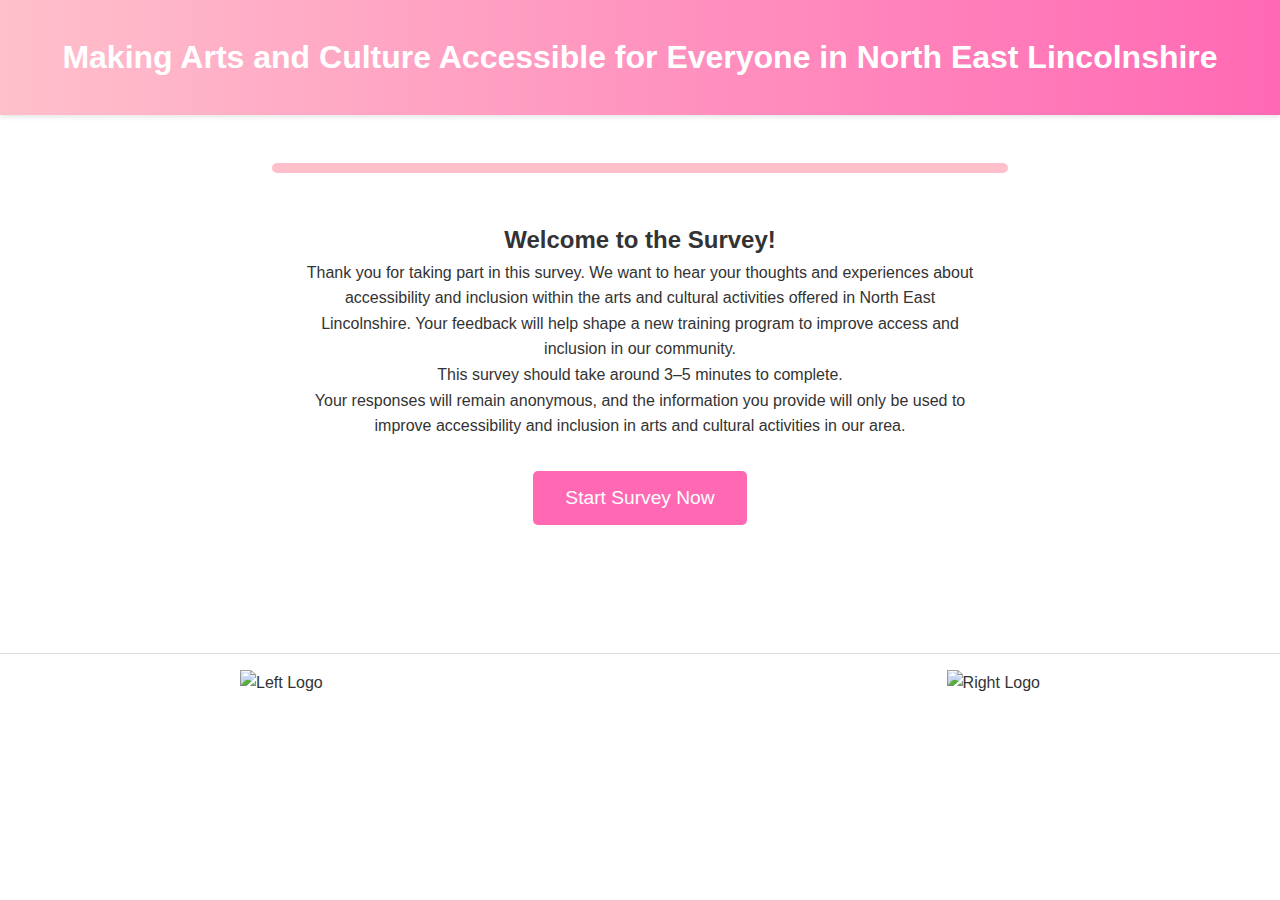
==== commit 6b95e89f: "Update index.html" ====
--- a/index.html
+++ b/index.html
@@ -17,16 +17,16 @@
         </div>
 
         <!-- Introduction Section -->
-        <section id="intro" class="survey-section active">
-            <h2>Welcome to the Survey!</h2>
-            <p>Thank you for taking part in this survey. We want to hear your thoughts and experiences about accessibility and inclusion within the arts and cultural activities offered in North East Lincolnshire. Your feedback will help shape a new training program to improve access and inclusion in our community.</p>
-            <p>This survey should take around 3–5 minutes to complete.</p>
-            <p>Your responses will remain anonymous, and the information you provide will only be used to improve accessibility and inclusion in arts and cultural activities in our area.</p>
-            <div class="button-group">
-                <button onclick="startSurvey()">Take Survey</button>
-            </div>
-        </section>
-
+<section id="intro" class="survey-section active">
+    <div class="intro-content">
+        <h2>Welcome to the Survey!</h2>
+        <p>Thank you for taking part in this survey. We want to hear your thoughts and experiences about accessibility and inclusion within the arts and cultural activities offered in North East Lincolnshire. Your feedback will help shape a new training program to improve access and inclusion in our community.</p>
+        <p>This survey should take around 3–5 minutes to complete.</p>
+        <p>Your responses will remain anonymous, and the information you provide will only be used to improve accessibility and inclusion in arts and cultural activities in our area.</p>
+        <button id="startSurveyButton" onclick="startSurvey()">Start Survey Now</button>
+    </div>
+</section>
+        
         <!-- Section 1: About You -->
         <section id="section1" class="survey-section">
             <div class="question">
--- a/styles.css
+++ b/styles.css
@@ -1,171 +1,194 @@
-/* styles.css */
 :root {
-    --primary-pink: #FF69B4;
-    --dark-pink: #FF1493;
-    --light-pink: #FFC0CB;
-    --text-color: #333333;
-    --background-color: #FFFFFF;
+  --primary-pink: #FF69B4;
+  --dark-pink: #FF1493;
+  --light-pink: #FFC0CB;
+  --text-color: #333333;
+  --background-color: #FFFFFF;
 }
 
 * {
-    margin: 0;
-    padding: 0;
-    box-sizing: border-box;
-    font-family: 'Arial', sans-serif;
+  box-sizing: border-box;
+  margin: 0;
+  padding: 0;
+  font-family: 'Arial', sans-serif;
 }
 
 body {
-    background-color: var(--background-color);
-    color: var(--text-color);
-    line-height: 1.6;
+  background-color: var(--background-color);
+  color: var(--text-color);
+  line-height: 1.6;
 }
 
-header {
-    background: linear-gradient(to right, var(--light-pink), var(--primary-pink));
-    padding: 2rem;
-    text-align: center;
-    color: white;
-    box-shadow: 0 2px 5px rgba(0,0,0,0.1);
+.header {
+  background: linear-gradient(to right, var(--light-pink), var(--primary-pink));
+  padding: 2rem;
+  text-align: center;
+  color: white;
+  box-shadow: 0 2px 5px rgba(0,0,0,0.1);
 }
 
-h1 {
-    font-size: 2rem;
-    margin-bottom: 1rem;
-    color: white;
-}
-
-.container {
+.intro-content {
+    text-align: center;
     max-width: 800px;
     margin: 0 auto;
     padding: 2rem;
 }
 
-.survey-section {
-    display: none;
-    animation: fadeIn 0.5s ease-in;
-}
-
-.survey-section.active {
+#startSurveyButton {
+    font-size: 1.2rem;
+    padding: 1rem 2rem;
+    margin: 2rem auto;
     display: block;
-}
-
-.question {
-    margin-bottom: 2rem;
-    padding: 1rem;
-    background: #f9f9f9;
-    border-radius: 8px;
-}
-
-.options {
-    margin-top: 1rem;
-}
-
-.option {
-    display: block;
-    margin: 0.5rem 0;
-}
-
-input[type="radio"],
-input[type="checkbox"] {
-    margin-right: 0.5rem;
-}
-
-textarea {
-    width: 100%;
-    padding: 0.5rem;
-    margin-top: 0.5rem;
-    border: 1px solid #ddd;
-    border-radius: 4px;
-    min-height: 100px;
-}
-
-.button-group {
-    display: flex;
-    justify-content: space-between;
-    margin-top: 2rem;
-}
-
-button {
-    padding: 0.8rem 1.5rem;
-    border: none;
-    border-radius: 4px;
+    width: auto;
+    min-width: 200px;
     background-color: var(--primary-pink);
     color: white;
+    border: none;
+    border-radius: 5px;
     cursor: pointer;
     transition: background-color 0.3s ease;
 }
 
-button:hover {
+#startSurveyButton:hover {
     background-color: var(--dark-pink);
 }
 
-button:disabled {
-    background-color: #ccc;
-    cursor: not-allowed;
+.container {
+  max-width: 800px;
+  margin: 0 auto;
+  padding: 2rem;
+}
+
+.survey-section {
+  display: none;
+  animation: fadeIn 0.5s ease-in;
+}
+
+.survey-section.active {
+  display: block;
 }
 
 .progress-bar {
-    width: 100%;
-    height: 10px;
-    background-color: #f0f0f0;
-    border-radius: 5px;
-    margin: 1rem 0;
-    overflow: hidden;
+  width: 100%;
+  height: 10px;
+  background-color: var(--light-pink);
+  margin: 1rem 0;
+  border-radius: 5px;
 }
 
-.progress {
-    height: 100%;
-    background-color: var(--primary-pink);
-    transition: width 0.3s ease;
+.progress-bar-fill {
+  height: 100%;
+  background-color: var(--dark-pink);
+  border-radius: 5px;
+  transition: width 0.3s ease;
 }
 
-footer {
-    background-color: white;
-    padding: 1rem;
-    margin-top: 2rem;
-    border-top: 1px solid #eee;
+.question {
+  margin: 2rem 0;
+  padding: 1rem;
+  background-color: #f9f9f9;
+  border-radius: 8px;
+  box-shadow: 0 2px 4px rgba(0,0,0,0.05);
+}
+
+.question label {
+  display: block;
+  margin: 0.5rem 0;
+  font-weight: bold;
+}
+
+input[type="text"],
+input[type="email"],
+textarea,
+select {
+  width: 100%;
+  padding: 0.8rem;
+  margin: 0.5rem 0;
+  border: 1px solid #ddd;
+  border-radius: 4px;
+  font-size: 1rem;
+}
+
+.button-group {
+  display: flex;
+  justify-content: space-between;
+  margin-top: 2rem;
+}
+
+button {
+  background-color: var(--primary-pink);
+  color: white;
+  border: none;
+  padding: 0.8rem 1.5rem;
+  border-radius: 4px;
+  cursor: pointer;
+  font-size: 1rem;
+  transition: background-color 0.3s ease;
+}
+
+button:hover {
+  background-color: var(--dark-pink);
+}
+
+button:disabled {
+  background-color: #cccccc;
+  cursor: not-allowed;
+}
+
+.footer {
+  background-color: white;
+  padding: 1rem;
+  margin-top: 2rem;
+  border-top: 1px solid #ddd;
 }
 
 .footer-content {
-    display: flex;
-    justify-content: space-between;
-    align-items: center;
-    max-width: 800px;
-    margin: 0 auto;
+  display: flex;
+  justify-content: space-between;
+  align-items: center;
+  max-width: 800px;
+  margin: 0 auto;
 }
 
 .footer-logo {
-    height: 50px;
-    width: auto;
+  height: 50px;
+  width: auto;
 }
 
 @keyframes fadeIn {
-    from { opacity: 0; }
-    to { opacity: 1; }
+  from { opacity: 0; }
+  to { opacity: 1; }
 }
 
+/* Responsive Design */
 @media (max-width: 768px) {
-    .container {
-        padding: 1rem;
-    }
-    
-    h1 {
-        font-size: 1.5rem;
-    }
-    
-    button {
-        padding: 0.6rem 1.2rem;
-    }
+  .container {
+    padding: 1rem;
+  }
+  
+  .button-group {
+    flex-direction: column;
+    gap: 1rem;
+  }
+  
+  button {
+    width: 100%;
+  }
 }
 
-.error-message {
-    color: red;
-    margin-top: 0.5rem;
-    font-size: 0.9rem;
+/* Accessibility Enhancements */
+:focus {
+  outline: 3px solid var(--dark-pink);
+  outline-offset: 2px;
 }
 
-.success-message {
-    color: green;
-    margin-top: 0.5rem;
-    font-size: 0.9rem;
+.sr-only {
+  position: absolute;
+  width: 1px;
+  height: 1px;
+  padding: 0;
+  margin: -1px;
+  overflow: hidden;
+  clip: rect(0,0,0,0);
+  border: 0;
 }
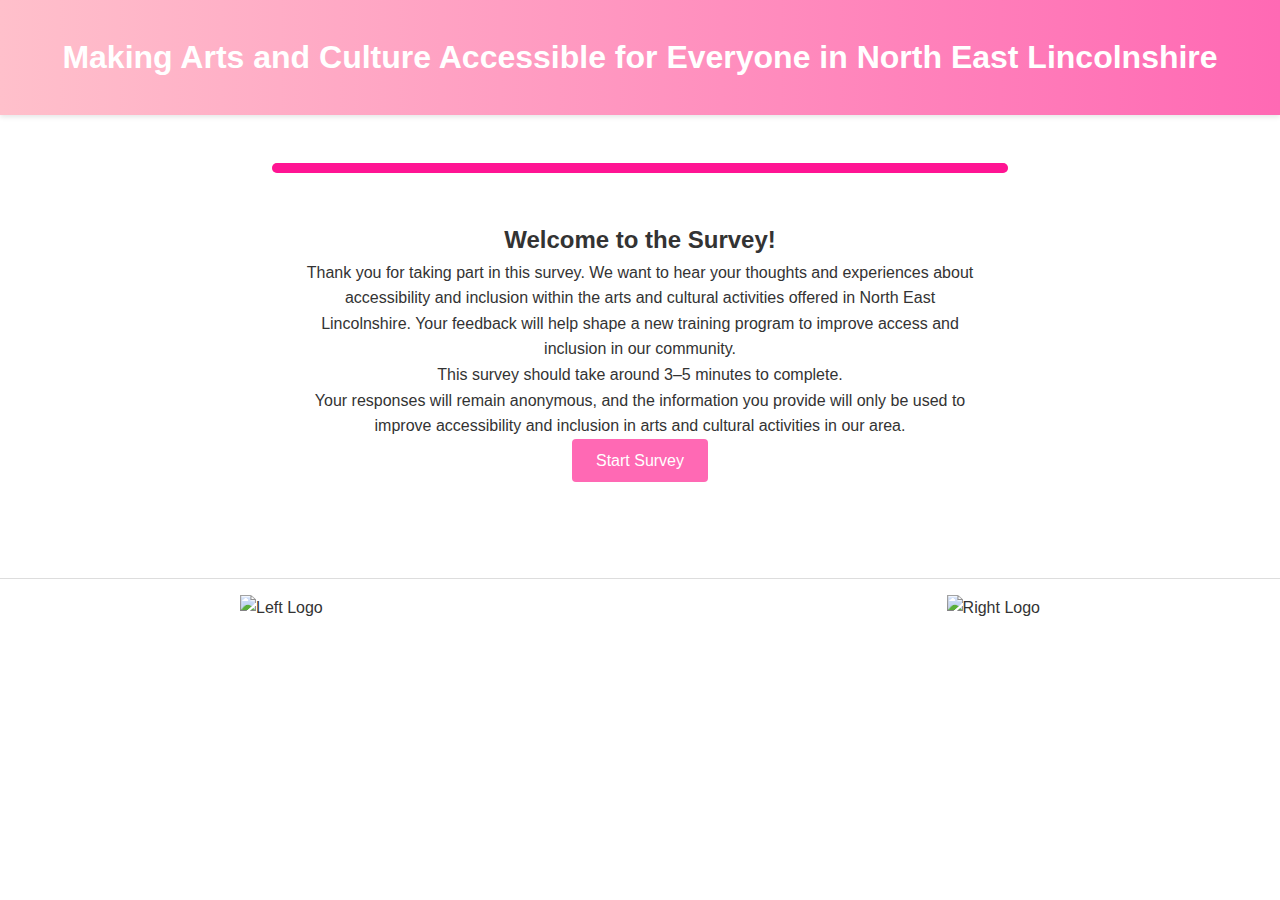
==== commit 13f6b364: "Update index.html" ====
--- a/index.html
+++ b/index.html
@@ -23,7 +23,7 @@
         <p>Thank you for taking part in this survey. We want to hear your thoughts and experiences about accessibility and inclusion within the arts and cultural activities offered in North East Lincolnshire. Your feedback will help shape a new training program to improve access and inclusion in our community.</p>
         <p>This survey should take around 3–5 minutes to complete.</p>
         <p>Your responses will remain anonymous, and the information you provide will only be used to improve accessibility and inclusion in arts and cultural activities in our area.</p>
-        <button id="startSurveyButton" onclick="startSurvey()">Start Survey Now</button>
+       <button id="startSurveyBtn" onclick="startSurvey()">Start Survey</button>
     </div>
 </section>
         
@@ -77,22 +77,97 @@
         </section>
 
         <!-- Section 2B: For Caregivers and Family Members -->
-        <section id="section2B" class="survey-section">
-            <!-- Similar structure for Section 2B questions -->
-            <!-- Q2-Q5 for caregivers -->
-        </section>
+<section id="section2B" class="survey-section">
+    <div class="question">
+        <h3>Q2. What access needs does the person you support have?</h3>
+        <textarea required rows="4"></textarea>
+    </div>
+    <div class="question">
+        <h3>Q3. What positive experiences have you had when supporting someone to access arts and cultural activities?</h3>
+        <textarea required rows="4"></textarea>
+    </div>
+    <div class="question">
+        <h3>Q4. What challenges have you encountered when supporting someone to access arts and cultural activities?</h3>
+        <div class="checkbox-group">
+            <label><input type="checkbox" name="supporterChallenges" value="physical"> Physical barriers</label>
+            <label><input type="checkbox" name="supporterChallenges" value="communication"> Communication barriers</label>
+            <label><input type="checkbox" name="supporterChallenges" value="social"> Social barriers</label>
+            <label><input type="checkbox" name="supporterChallenges" value="financial"> Financial barriers</label>
+            <label><input type="checkbox" name="supporterChallenges" value="other"> Other</label>
+            <textarea id="otherSupporterChallenges" placeholder="Please specify other challenges" style="display: none;"></textarea>
+        </div>
+    </div>
+    <div class="question">
+        <h3>Q5. What support or adjustments would make it easier for you to assist the person you care for in participating?</h3>
+        <textarea required rows="4"></textarea>
+    </div>
+    <div class="button-group">
+        <button onclick="previousSection()">Back</button>
+        <button onclick="nextSection()">Next</button>
+    </div>
+</section>
 
         <!-- Section 2C: For Creative and Cultural Professionals -->
-        <section id="section2C" class="survey-section">
-            <!-- Similar structure for Section 2C questions -->
-            <!-- Q2-Q5 for professionals -->
-        </section>
+<section id="section2C" class="survey-section">
+    <div class="question">
+        <h3>Q2. In your professional role, what experience do you have with accessibility and inclusion?</h3>
+        <textarea required rows="4"></textarea>
+    </div>
+    <div class="question">
+        <h3>Q3. What successful accessibility initiatives have you implemented or witnessed in your work?</h3>
+        <textarea required rows="4"></textarea>
+    </div>
+    <div class="question">
+        <h3>Q4. What challenges have you faced in making arts and cultural activities more accessible?</h3>
+        <div class="checkbox-group">
+            <label><input type="checkbox" name="professionalChallenges" value="resources"> Limited resources</label>
+            <label><input type="checkbox" name="professionalChallenges" value="training"> Lack of training</label>
+            <label><input type="checkbox" name="professionalChallenges" value="infrastructure"> Infrastructure limitations</label>
+            <label><input type="checkbox" name="professionalChallenges" value="awareness"> Awareness gaps</label>
+            <label><input type="checkbox" name="professionalChallenges" value="other"> Other</label>
+            <textarea id="otherProfessionalChallenges" placeholder="Please specify other challenges" style="display: none;"></textarea>
+        </div>
+    </div>
+    <div class="question">
+        <h3>Q5. What support would help you better incorporate accessibility in your work?</h3>
+        <textarea required rows="4"></textarea>
+    </div>
+    <div class="button-group">
+        <button onclick="previousSection()">Back</button>
+        <button onclick="nextSection()">Next</button>
+    </div>
+</section>
 
         <!-- Section 2D: For Organizations and Community Groups -->
-        <section id="section2D" class="survey-section">
-            <!-- Similar structure for Section 2D questions -->
-            <!-- Q2-Q5 for organizations -->
-        </section>
+<section id="section2D" class="survey-section">
+    <div class="question">
+        <h3>Q2. How does your organization currently address accessibility and inclusion?</h3>
+        <textarea required rows="4"></textarea>
+    </div>
+    <div class="question">
+        <h3>Q3. What successful accessibility initiatives has your organization implemented?</h3>
+        <textarea required rows="4"></textarea>
+    </div>
+    <div class="question">
+        <h3>Q4. What challenges has your organization faced in implementing accessibility measures?</h3>
+        <div class="checkbox-group">
+            <label><input type="checkbox" name="organizationChallenges" value="budget"> Budget constraints</label>
+            <label><input type="checkbox" name="organizationChallenges" value="expertise"> Lack of expertise</label>
+            <label><input type="checkbox" name="organizationChallenges" value="facilities"> Facility limitations</label>
+            <label><input type="checkbox" name="organizationChallenges" value="policy"> Policy barriers</label>
+            <label><input type="checkbox" name="organizationChallenges" value="other"> Other</label>
+            <textarea id="otherOrganizationChallenges" placeholder="Please specify other challenges" style="display: none;"></textarea>
+        </div>
+    </div>
+    <div class="question">
+        <h3>Q5. What resources would help your organization improve its accessibility?</h3>
+        <textarea required rows="4"></textarea>
+    </div>
+    <div class="button-group">
+        <button onclick="previousSection()">Back</button>
+        <button onclick="nextSection()">Next</button>
+    </div>
+</section>
         <!-- Section 3: General Questions for All Respondents -->
         <section id="section3" class="survey-section">
             <div class="question">
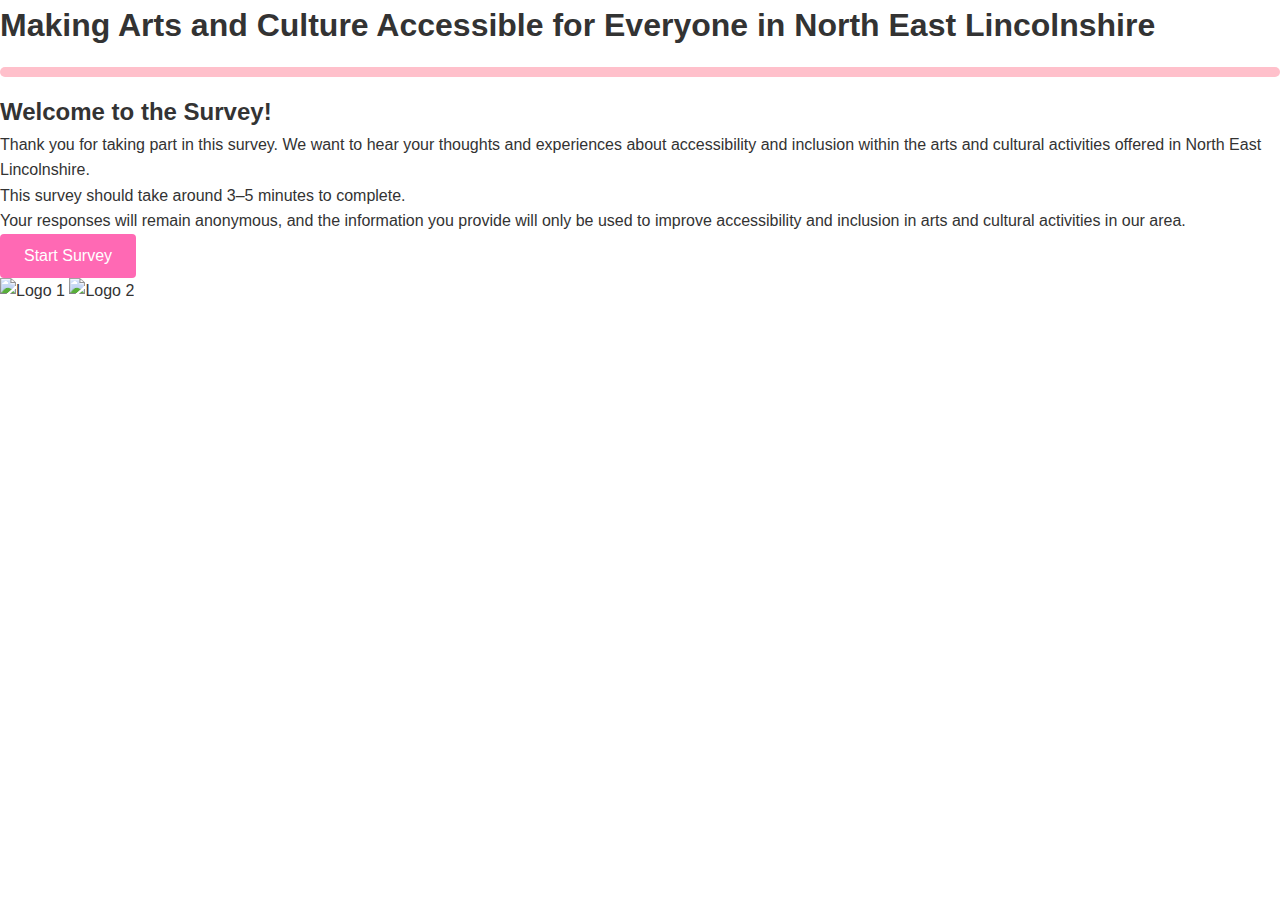
==== commit 64d5fa41: "Update index.html" ====
--- a/index.html
+++ b/index.html
@@ -1,3 +1,4 @@
+<!-- index.html -->
 <!DOCTYPE html>
 <html lang="en">
 <head>
@@ -7,317 +8,169 @@
     <link rel="stylesheet" href="styles.css">
 </head>
 <body>
-    <header class="header">
+    <header>
         <h1>Making Arts and Culture Accessible for Everyone in North East Lincolnshire</h1>
     </header>
 
-    <div class="container">
-        <div class="progress-bar">
-            <div class="progress-bar-fill" id="progressBar"></div>
+    <main>
+        <div class="progress-container">
+            <div class="progress-bar" id="progressBar"></div>
         </div>
 
-        <!-- Introduction Section -->
-<section id="intro" class="survey-section active">
-    <div class="intro-content">
-        <h2>Welcome to the Survey!</h2>
-        <p>Thank you for taking part in this survey. We want to hear your thoughts and experiences about accessibility and inclusion within the arts and cultural activities offered in North East Lincolnshire. Your feedback will help shape a new training program to improve access and inclusion in our community.</p>
-        <p>This survey should take around 3–5 minutes to complete.</p>
-        <p>Your responses will remain anonymous, and the information you provide will only be used to improve accessibility and inclusion in arts and cultural activities in our area.</p>
-       <button id="startSurveyBtn" onclick="startSurvey()">Start Survey</button>
-    </div>
-</section>
-        
-        <!-- Section 1: About You -->
-        <section id="section1" class="survey-section">
-            <div class="question">
-                <h3>Q1. Which best describes your primary reason for taking this survey?</h3>
-                <select id="primaryReason" required onchange="handlePrimaryReasonChange()">
-                    <option value="">Please select an option</option>
-                    <option value="personal">I want to share my personal experiences with access needs</option>
-                    <option value="supporter">I support someone with access needs (e.g., family member, carer)</option>
-                    <option value="professional">I am a creative or cultural professional</option>
-                    <option value="organization">I represent an organisation or community group</option>
-                </select>
-            </div>
-            <div class="button-group">
-                <button onclick="previousSection()">Back</button>
-                <button onclick="nextSection()">Next</button>
-            </div>
-        </section>
+        <form id="surveyForm">
+            <!-- Introduction Section -->
+            <section id="intro" class="survey-section active">
+                <h2>Welcome to the Survey!</h2>
+                <p>Thank you for taking part in this survey. We want to hear your thoughts and experiences about accessibility and inclusion within the arts and cultural activities offered in North East Lincolnshire.</p>
+                <p>This survey should take around 3–5 minutes to complete.</p>
+                <p>Your responses will remain anonymous, and the information you provide will only be used to improve accessibility and inclusion in arts and cultural activities in our area.</p>
+                <button type="button" class="next-btn" onclick="nextSection('section1')">Start Survey</button>
+            </section>
 
-        <!-- Section 2A: For Individuals with Access Needs -->
-        <section id="section2A" class="survey-section">
-            <div class="question">
-                <h3>Q2. What access needs do you have that we should consider?</h3>
-                <textarea required rows="4"></textarea>
-            </div>
-            <div class="question">
-                <h3>Q3. Can you describe any positive experiences you've had in arts or cultural settings?</h3>
-                <textarea required rows="4"></textarea>
-            </div>
-            <div class="question">
-                <h3>Q4. What challenges have you encountered in accessing arts and cultural activities?</h3>
-                <div class="checkbox-group">
-                    <label><input type="checkbox" name="challenges" value="physical"> Physical barriers</label>
-                    <label><input type="checkbox" name="challenges" value="communication"> Communication barriers</label>
-                    <label><input type="checkbox" name="challenges" value="social"> Social barriers</label>
-                    <label><input type="checkbox" name="challenges" value="financial"> Financial barriers</label>
-                    <label><input type="checkbox" name="challenges" value="other"> Other</label>
-                    <textarea id="otherChallenges" placeholder="Please specify other challenges" style="display: none;"></textarea>
+            <!-- Section 1 -->
+            <section id="section1" class="survey-section">
+                <h2>Section 1: About You</h2>
+                <div class="question">
+                    <p>Q1. Which best describes your primary reason for taking this survey?</p>
+                    <div class="radio-group">
+                        <label>
+                            <input type="radio" name="section1_q1" value="personal" required>
+                            I want to share my personal experiences with access needs
+                        </label>
+                        <label>
+                            <input type="radio" name="section1_q1" value="supporter">
+                            I support someone with access needs (e.g., family member, carer)
+                        </label>
+                        <label>
+                            <input type="radio" name="section1_q1" value="professional">
+                            I am a creative or cultural professional
+                        </label>
+                        <label>
+                            <input type="radio" name="section1_q1" value="organization">
+                            I represent an organisation or community group
+                        </label>
+                    </div>
                 </div>
-            </div>
-            <div class="question">
-                <h3>Q5. What support or adjustments would make it easier for you to participate?</h3>
-                <textarea required rows="4"></textarea>
-            </div>
-            <div class="button-group">
-                <button onclick="previousSection()">Back</button>
-                <button onclick="nextSection()">Next</button>
-            </div>
-        </section>
+                <div class="button-group">
+                    <button type="button" class="back-btn" onclick="previousSection()">Back</button>
+                    <button type="button" class="next-btn" onclick="handleSection1()">Next</button>
+                </div>
+            </section>
 
-        <!-- Section 2B: For Caregivers and Family Members -->
-<section id="section2B" class="survey-section">
-    <div class="question">
-        <h3>Q2. What access needs does the person you support have?</h3>
-        <textarea required rows="4"></textarea>
-    </div>
-    <div class="question">
-        <h3>Q3. What positive experiences have you had when supporting someone to access arts and cultural activities?</h3>
-        <textarea required rows="4"></textarea>
-    </div>
-    <div class="question">
-        <h3>Q4. What challenges have you encountered when supporting someone to access arts and cultural activities?</h3>
-        <div class="checkbox-group">
-            <label><input type="checkbox" name="supporterChallenges" value="physical"> Physical barriers</label>
-            <label><input type="checkbox" name="supporterChallenges" value="communication"> Communication barriers</label>
-            <label><input type="checkbox" name="supporterChallenges" value="social"> Social barriers</label>
-            <label><input type="checkbox" name="supporterChallenges" value="financial"> Financial barriers</label>
-            <label><input type="checkbox" name="supporterChallenges" value="other"> Other</label>
-            <textarea id="otherSupporterChallenges" placeholder="Please specify other challenges" style="display: none;"></textarea>
-        </div>
-    </div>
-    <div class="question">
-        <h3>Q5. What support or adjustments would make it easier for you to assist the person you care for in participating?</h3>
-        <textarea required rows="4"></textarea>
-    </div>
-    <div class="button-group">
-        <button onclick="previousSection()">Back</button>
-        <button onclick="nextSection()">Next</button>
-    </div>
-</section>
+            <!-- Section 2A -->
+            <section id="section2A" class="survey-section">
+                <h2>Section 2A: For Individuals with Access Needs</h2>
+                <div class="question">
+                    <p>Q2. What access needs do you have that we should consider?</p>
+                    <textarea name="section2A_q2" rows="4" required></textarea>
+                </div>
+                <div class="question">
+                    <p>Q3. Can you describe any positive experiences you've had in arts or cultural settings?</p>
+                    <textarea name="section2A_q3" rows="4" required></textarea>
+                </div>
+                <div class="question">
+                    <p>Q4. What challenges have you encountered?</p>
+                    <div class="checkbox-group">
+                        <label>
+                            <input type="checkbox" name="section2A_q4" value="physical">
+                            Physical barriers
+                        </label>
+                        <label>
+                            <input type="checkbox" name="section2A_q4" value="communication">
+                            Communication barriers
+                        </label>
+                        <label>
+                            <input type="checkbox" name="section2A_q4" value="social">
+                            Social barriers
+                        </label>
+                        <label>
+                            <input type="checkbox" name="section2A_q4" value="financial">
+                            Financial barriers
+                        </label>
+                        <label>
+                            Other:
+                            <input type="text" name="section2A_q4_other">
+                        </label>
+                    </div>
+                </div>
+                <div class="question">
+                    <p>Q5. What support or adjustments would make it easier for you to participate?</p>
+                    <textarea name="section2A_q5" rows="4" required></textarea>
+                </div>
+                <div class="button-group">
+                    <button type="button" class="back-btn" onclick="previousSection()">Back</button>
+                    <button type="button" class="next-btn" onclick="nextSection('section3')">Next</button>
+                </div>
+            </section>
 
-        <!-- Section 2C: For Creative and Cultural Professionals -->
-<section id="section2C" class="survey-section">
-    <div class="question">
-        <h3>Q2. In your professional role, what experience do you have with accessibility and inclusion?</h3>
-        <textarea required rows="4"></textarea>
-    </div>
-    <div class="question">
-        <h3>Q3. What successful accessibility initiatives have you implemented or witnessed in your work?</h3>
-        <textarea required rows="4"></textarea>
-    </div>
-    <div class="question">
-        <h3>Q4. What challenges have you faced in making arts and cultural activities more accessible?</h3>
-        <div class="checkbox-group">
-            <label><input type="checkbox" name="professionalChallenges" value="resources"> Limited resources</label>
-            <label><input type="checkbox" name="professionalChallenges" value="training"> Lack of training</label>
-            <label><input type="checkbox" name="professionalChallenges" value="infrastructure"> Infrastructure limitations</label>
-            <label><input type="checkbox" name="professionalChallenges" value="awareness"> Awareness gaps</label>
-            <label><input type="checkbox" name="professionalChallenges" value="other"> Other</label>
-            <textarea id="otherProfessionalChallenges" placeholder="Please specify other challenges" style="display: none;"></textarea>
-        </div>
-    </div>
-    <div class="question">
-        <h3>Q5. What support would help you better incorporate accessibility in your work?</h3>
-        <textarea required rows="4"></textarea>
-    </div>
-    <div class="button-group">
-        <button onclick="previousSection()">Back</button>
-        <button onclick="nextSection()">Next</button>
-    </div>
-</section>
+            <!-- Section 2B -->
+            <section id="section2B" class="survey-section">
+                <h2>Section 2B: For Caregivers and Family Members</h2>
+                <!-- Similar structure for 2B questions -->
+                <!-- Add questions Q2-Q5 for Section 2B -->
+                <div class="button-group">
+                    <button type="button" class="back-btn" onclick="previousSection()">Back</button>
+                    <button type="button" class="next-btn" onclick="nextSection('section3')">Next</button>
+                </div>
+            </section>
 
-        <!-- Section 2D: For Organizations and Community Groups -->
-<section id="section2D" class="survey-section">
-    <div class="question">
-        <h3>Q2. How does your organization currently address accessibility and inclusion?</h3>
-        <textarea required rows="4"></textarea>
-    </div>
-    <div class="question">
-        <h3>Q3. What successful accessibility initiatives has your organization implemented?</h3>
-        <textarea required rows="4"></textarea>
-    </div>
-    <div class="question">
-        <h3>Q4. What challenges has your organization faced in implementing accessibility measures?</h3>
-        <div class="checkbox-group">
-            <label><input type="checkbox" name="organizationChallenges" value="budget"> Budget constraints</label>
-            <label><input type="checkbox" name="organizationChallenges" value="expertise"> Lack of expertise</label>
-            <label><input type="checkbox" name="organizationChallenges" value="facilities"> Facility limitations</label>
-            <label><input type="checkbox" name="organizationChallenges" value="policy"> Policy barriers</label>
-            <label><input type="checkbox" name="organizationChallenges" value="other"> Other</label>
-            <textarea id="otherOrganizationChallenges" placeholder="Please specify other challenges" style="display: none;"></textarea>
-        </div>
-    </div>
-    <div class="question">
-        <h3>Q5. What resources would help your organization improve its accessibility?</h3>
-        <textarea required rows="4"></textarea>
-    </div>
-    <div class="button-group">
-        <button onclick="previousSection()">Back</button>
-        <button onclick="nextSection()">Next</button>
-    </div>
-</section>
-        <!-- Section 3: General Questions for All Respondents -->
-        <section id="section3" class="survey-section">
-            <div class="question">
-                <h3>Q6. How well do arts and cultural activities in North East Lincolnshire meet access needs?</h3>
-                <select required>
-                    <option value="">Please select</option>
-                    <option value="1">1 - Very poorly</option>
-                    <option value="2">2 - Poorly</option>
-                    <option value="3">3 - Average</option>
-                    <option value="4">4 - Well</option>
-                    <option value="5">5 - Very well</option>
-                </select>
-            </div>
+            <!-- Section 2C -->
+            <section id="section2C" class="survey-section">
+                <h2>Section 2C: For Creative and Cultural Professionals</h2>
+                <!-- Similar structure for 2C questions -->
+                <!-- Add questions Q2-Q5 for Section 2C -->
+                <div class="button-group">
+                    <button type="button" class="back-btn" onclick="previousSection()">Back</button>
+                    <button type="button" class="next-btn" onclick="nextSection('section3')">Next</button>
+                </div>
+            </section>
 
-            <div class="question">
-                <h3>Q7. What specific improvements would you like to see?</h3>
-                <div class="checkbox-group">
-                    <label><input type="checkbox" name="improvements" value="training"> More staff training on accessibility and inclusion</label>
-                    <label><input type="checkbox" name="improvements" value="physical"> Improved physical access</label>
-                    <label><input type="checkbox" name="improvements" value="communication"> Better communication support</label>
-                    <label><input type="checkbox" name="improvements" value="programming"> More inclusive programming</label>
-                    <label><input type="checkbox" name="improvements" value="awareness"> Greater community awareness</label>
-                    <label><input type="checkbox" name="improvements" value="other"> Other</label>
-                    <textarea id="otherImprovements" placeholder="Please specify other improvements" style="display: none;"></textarea>
+            <!-- Section 2D -->
+            <section id="section2D" class="survey-section">
+                <h2>Section 2D: For Organisations and Community Groups</h2>
+                <!-- Similar structure for 2D questions -->
+                <!-- Add questions Q2-Q5 for Section 2D -->
+                <div class="button-group">
+                    <button type="button" class="back-btn" onclick="previousSection()">Back</button>
+                    <button type="button" class="next-btn" onclick="nextSection('section3')">Next</button>
                 </div>
-            </div>
+            </section>
 
-            <div class="question">
-                <h3>Q8. What would make arts and cultural activities more accessible and inclusive?</h3>
-                <textarea required rows="4"></textarea>
-            </div>
-            <div class="button-group">
-                <button onclick="previousSection()">Back</button>
-                <button onclick="nextSection()">Next</button>
-            </div>
-        </section>
+            <!-- Section 3 -->
+            <section id="section3" class="survey-section">
+                <h2>Section 3: General Questions for All Respondents</h2>
+                <!-- Add questions Q6-Q8 -->
+                <div class="button-group">
+                    <button type="button" class="back-btn" onclick="previousSection()">Back</button>
+                    <button type="button" class="next-btn" onclick="nextSection('section4')">Next</button>
+                </div>
+            </section>
 
-        <!-- Section 4: Demographics -->
-        <section id="section4" class="survey-section">
-            <div class="question">
-                <h3>Q9. What is your age range?</h3>
-                <select required>
-                    <option value="">Please select</option>
-                    <option value="under18">Under 18</option>
-                    <option value="18-24">18-24</option>
-                    <option value="25-34">25-34</option>
-                    <option value="35-44">35-44</option>
-                    <option value="45-54">45-54</option>
-                    <option value="55-64">55-64</option>
-                    <option value="65+">65+</option>
-                    <option value="prefer-not">Prefer not to say</option>
-                </select>
-            </div>
+            <!-- Section 4 -->
+            <section id="section4" class="survey-section">
+                <h2>Section 4: Demographic Information (Optional)</h2>
+                <!-- Add questions Q9-Q13 -->
+                <div class="button-group">
+                    <button type="button" class="back-btn" onclick="previousSection()">Back</button>
+                    <button type="button" class="next-btn" onclick="nextSection('section5')">Next</button>
+                </div>
+            </section>
 
-            <div class="question">
-                <h3>Q10. What is your gender?</h3>
-                <select id="gender" required onchange="handleGenderChange()">
-                    <option value="">Please select</option>
-                    <option value="male">Male</option>
-                    <option value="female">Female</option>
-                    <option value="non-binary">Non-binary</option>
-                    <option value="prefer-not">Prefer not to say</option>
-                    <option value="self-describe">Prefer to self-describe</option>
-                </select>
-                <textarea id="genderDescription" placeholder="Please describe your gender" style="display: none;"></textarea>
-            </div>
+            <!-- Section 5 -->
+            <section id="section5" class="survey-section">
+                <h2>Section 5: Final Thoughts</h2>
+                <!-- Add questions Q14-Q14c -->
+                <div class="button-group">
+                    <button type="button" class="back-btn" onclick="previousSection()">Back</button>
+                    <button type="submit" class="submit-btn">Submit Survey</button>
+                </div>
+            </section>
+        </form>
+    </main>
 
-            <div class="question">
-                <h3>Q11. What is your ethnicity?</h3>
-                <select id="ethnicity" required onchange="handleEthnicityChange()">
-                    <option value="">Please select</option>
-                    <option value="white">White</option>
-                    <option value="mixed">Mixed/Multiple ethnic groups</option>
-                    <option value="asian">Asian/Asian British</option>
-                    <option value="black">Black/Black British</option>
-                    <option value="other">Other</option>
-                    <option value="prefer-not">Prefer not to say</option>
-                </select>
-                <textarea id="ethnicityDescription" placeholder="Please specify your ethnicity" style="display: none;"></textarea>
-            </div>
-
-            <div class="question">
-                <h3>Q12. Where in North East Lincolnshire are you based?</h3>
-                <select id="location" required onchange="handleLocationChange()">
-                    <option value="">Please select</option>
-                    <option value="grimsby">Grimsby</option>
-                    <option value="cleethorpes">Cleethorpes</option>
-                    <option value="immingham">Immingham</option>
-                    <option value="other">Other</option>
-                </select>
-                <textarea id="locationDescription" placeholder="Please specify your location" style="display: none;"></textarea>
-            </div>
-
-            <div class="question">
-                <h3>Q13. Do you identify as a person with a disability or access needs?</h3>
-                <select required>
-                    <option value="">Please select</option>
-                    <option value="yes">Yes</option>
-                    <option value="no">No</option>
-                    <option value="prefer-not">Prefer not to say</option>
-                </select>
-            </div>
-            <div class="button-group">
-                <button onclick="previousSection()">Back</button>
-                <button onclick="nextSection()">Next</button>
-            </div>
-        </section>
-
-        <!-- Section 5: Final Thoughts -->
-        <section id="section5" class="survey-section">
-            <div class="question">
-                <h3>Q14. Is there anything else you'd like to share?</h3>
-                <textarea rows="4"></textarea>
-            </div>
-
-            <div class="question">
-                <h3>Q14a. Do you want to be contacted about how your information is being used?</h3>
-                <select required>
-                    <option value="">Please select</option>
-                    <option value="yes">Yes</option>
-                    <option value="no">No</option>
-                </select>
-            </div>
-
-            <div class="question">
-                <h3>Q14b. Do you want to be contacted about future training opportunities?</h3>
-                <select required>
-                    <option value="">Please select</option>
-                    <option value="yes">Yes</option>
-                    <option value="no">No</option>
-                </select>
-            </div>
-
-            <div class="question">
-                <h3>Q14c. If you answered yes to either of the above, please provide your email:</h3>
-                <input type="email" id="contactEmail" placeholder="Enter your email address">
-            </div>
-
-            <div class="button-group">
-                <button onclick="previousSection()">Back</button>
-                <button onclick="submitSurvey()">Submit Survey</button>
-            </div>
-        </section>
-    </div>
-
-    <footer class="footer">
-        <div class="footer-content">
-            <img src="logo1.png" alt="Left Logo" class="footer-logo">
-            <img src="logo2.png" alt="Right Logo" class="footer-logo">
-        </div>
+    <footer>
+        <img src="logo1.png" alt="Logo 1" class="footer-logo left">
+        <img src="logo2.png" alt="Logo 2" class="footer-logo right">
     </footer>
 
     <script src="script.js"></script>
